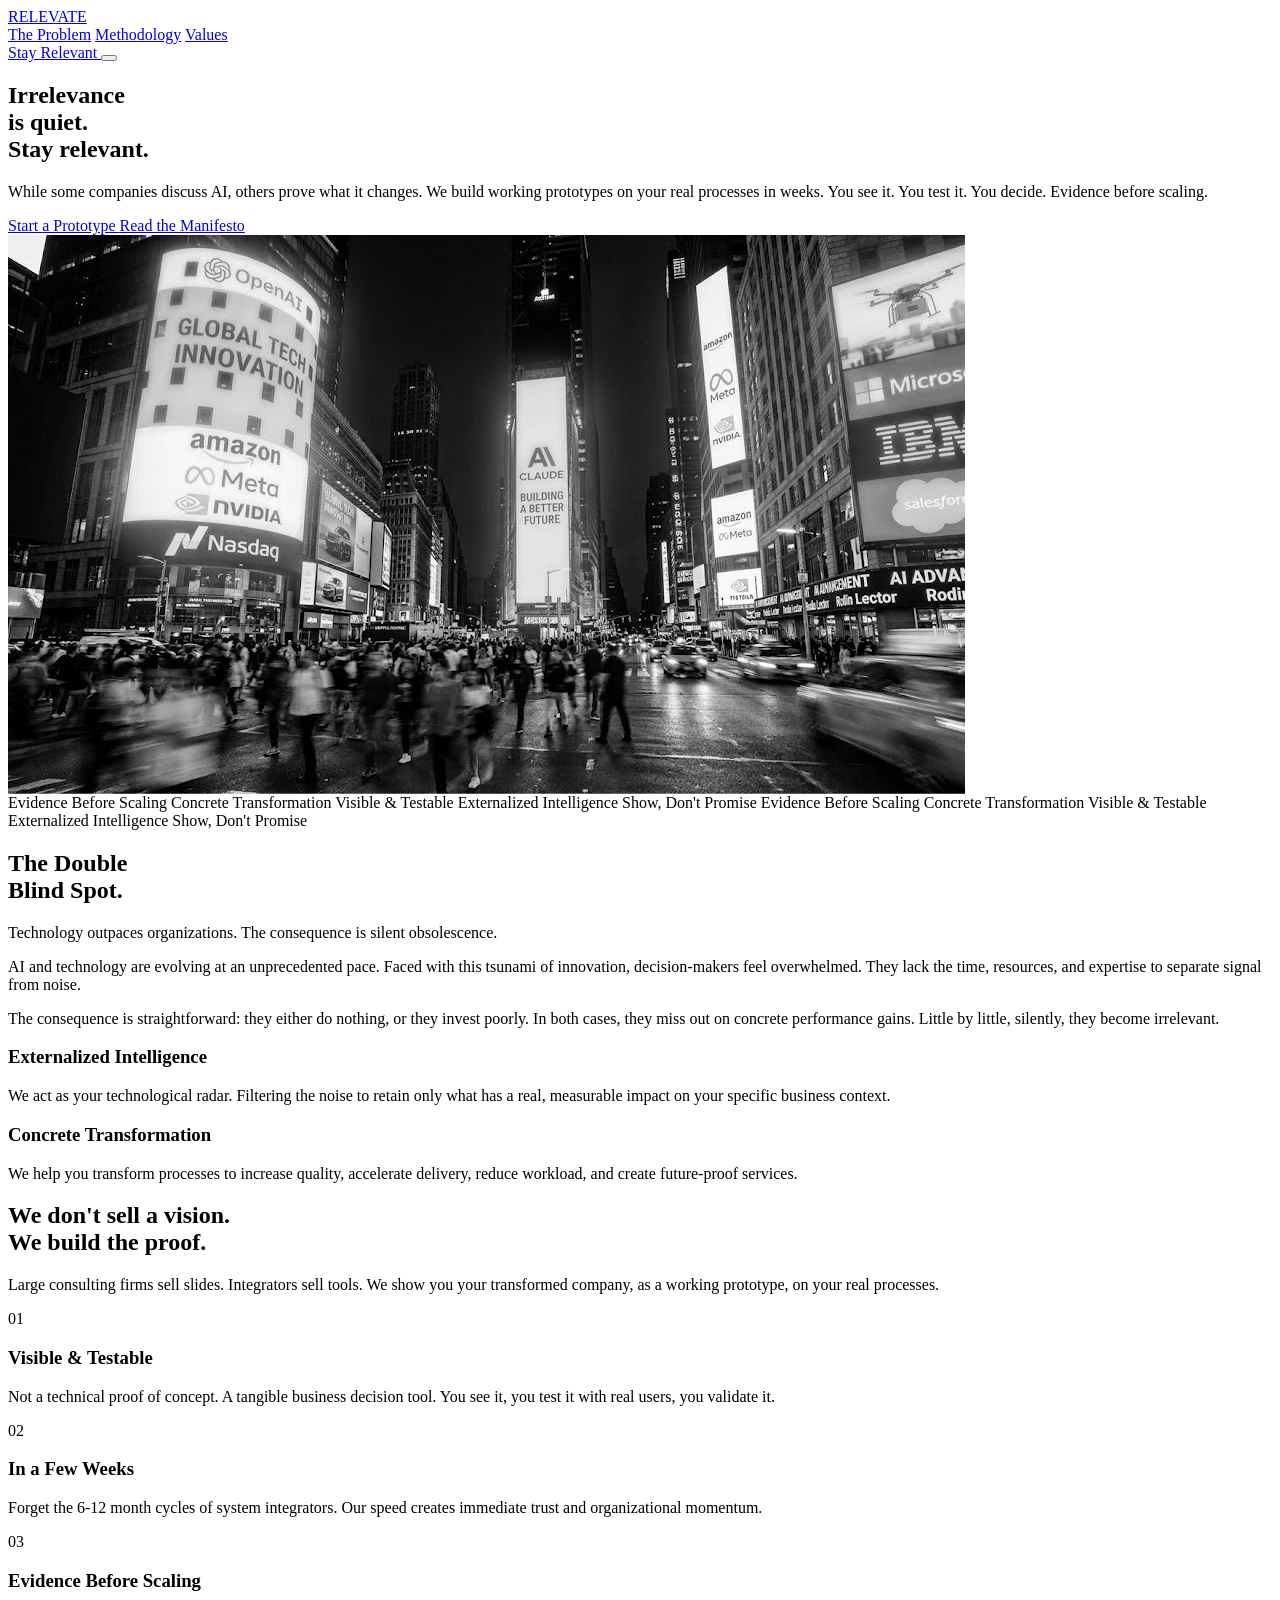
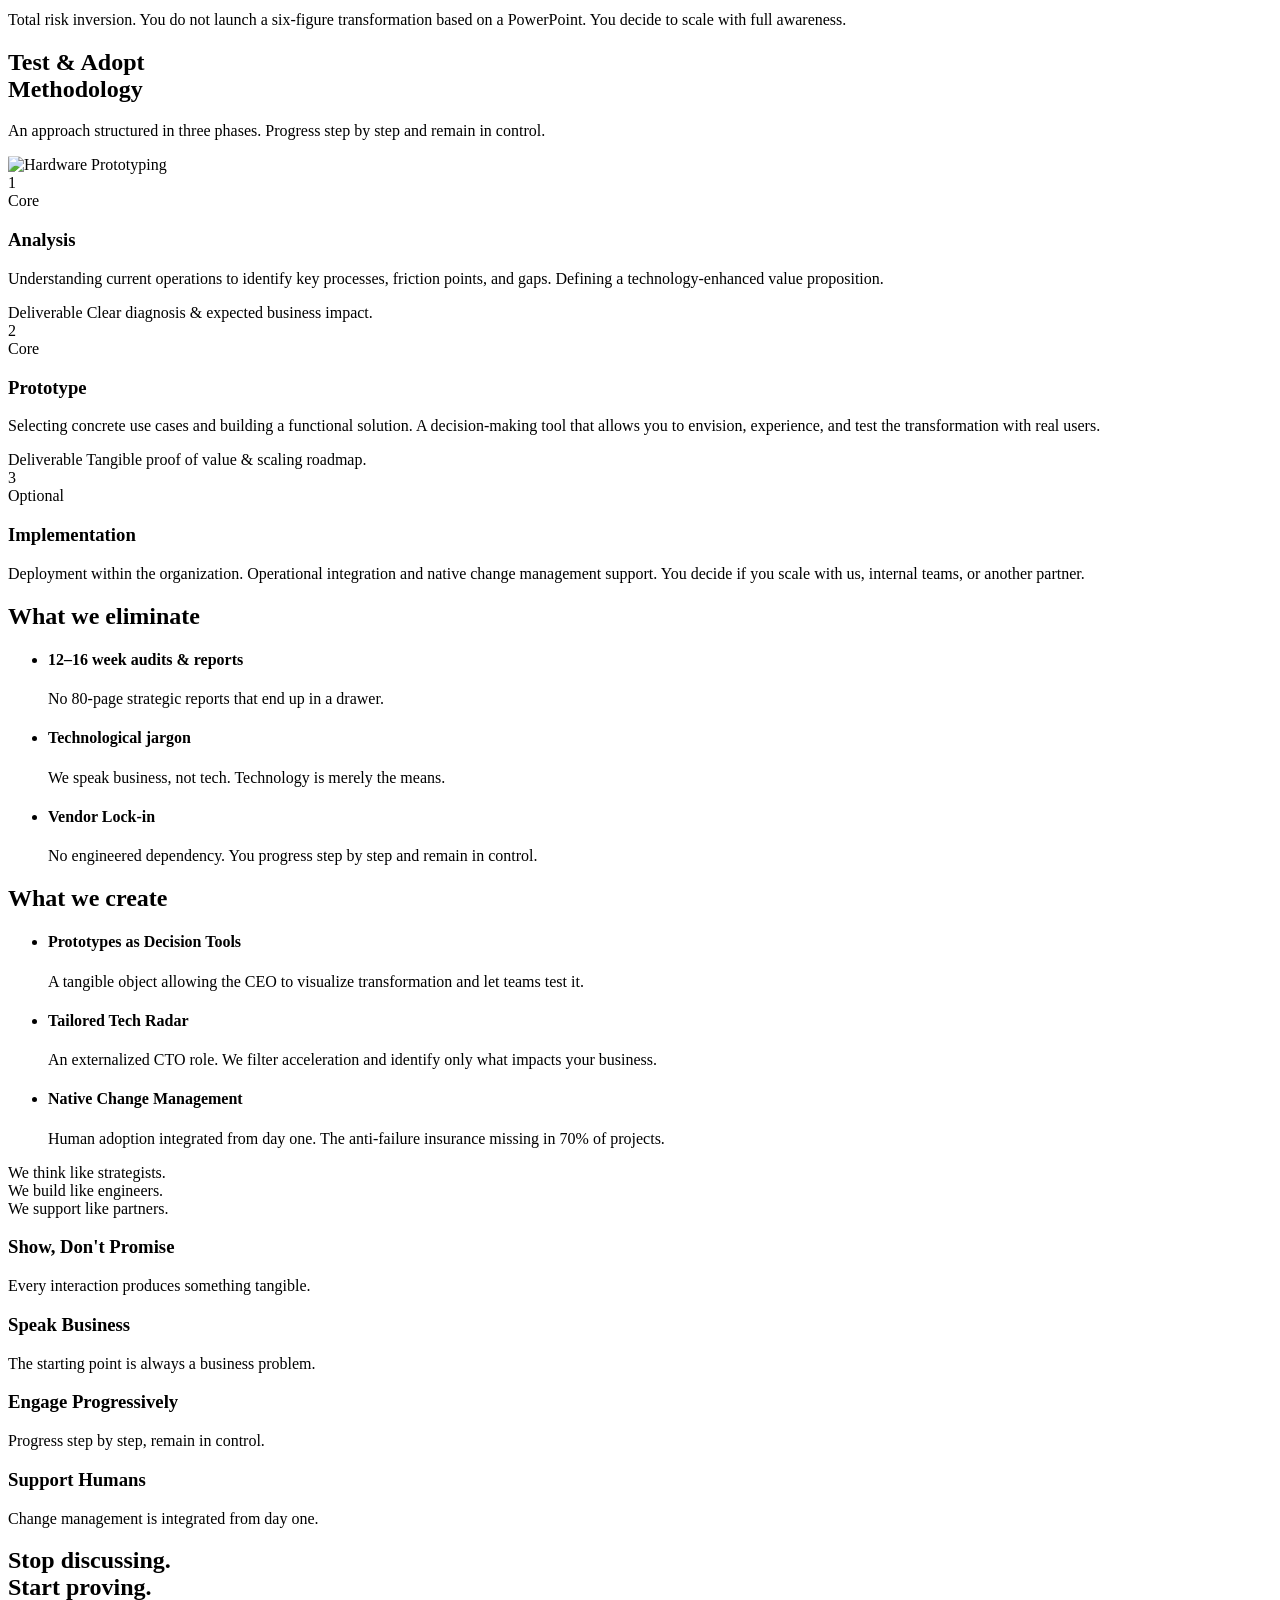
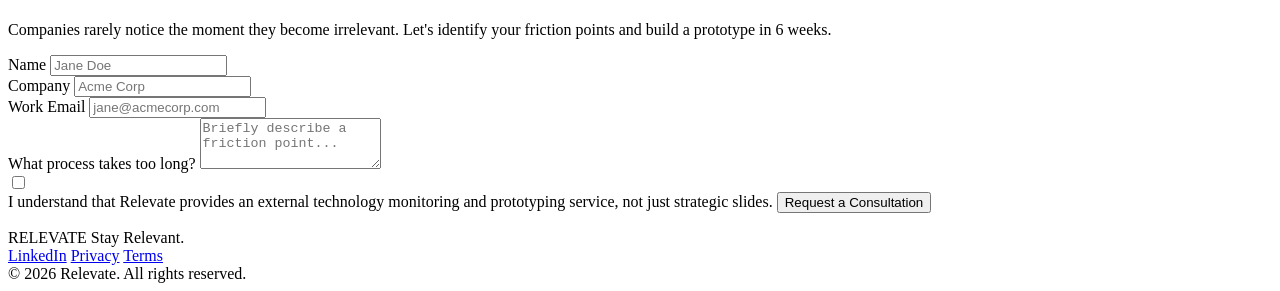
==== public/index.html @ a2257c31 "Fix: Final clean structure for Vercel" ====
<html lang="en"><head>
    <meta charset="UTF-8">
    <meta name="viewport" content="width=device-width, initial-scale=1.0">
    <title>Relevate — Stay Relevant</title>
    <script src="https://cdn.tailwindcss.com"></script>
    <script src="https://code.iconify.design/iconify-icon/1.0.7/iconify-icon.min.js"></script>
    <link rel="preconnect" href="https://fonts.googleapis.com">
    <link rel="preconnect" href="https://fonts.gstatic.com" crossorigin="">
    <link href="https://fonts.googleapis.com/css2?family=Inter:wght@300;400;500&amp;display=swap" rel="stylesheet">
    <script>
        tailwind.config = {
            theme: {
                fontFamily: {
                    sans: ['Inter', 'sans-serif'],
                },
                extend: {
                    animation: {
                        'marquee': 'marquee 30s linear infinite',
                    },
                    keyframes: {
                        marquee: {
                            '0%': { transform: 'translateX(0%)' },
                            '100%': { transform: 'translateX(-50%)' },
                        }
                    }
                }
            }
        }
    </script>
    <link rel="stylesheet" href="styles.css">
</head>
<body class="bg-zinc-50 text-zinc-600 font-sans antialiased selection:bg-[#b18600] selection:text-white overflow-x-hidden relative">

    <!-- Global Noise Overlay -->
    <div class="fixed inset-0 z-[100] pointer-events-none bg-noise mix-blend-multiply"></div>

    <!-- Navigation -->
    <nav class="fixed top-0 inset-x-0 z-50 border-b border-zinc-200/50 bg-zinc-50/80 backdrop-blur-xl">
        <div class="max-w-7xl mx-auto px-6 h-16 flex items-center justify-between">
            <a href="#" class="text-zinc-900 tracking-tighter font-medium text-base uppercase flex items-center gap-2">
                <div class="w-2 h-2 bg-[#b18600] rounded-full"></div>
                RELEVATE
            </a>
            <div class="hidden md:flex items-center gap-8 text-sm font-light text-zinc-500">
                <a href="#problem" class="hover:text-zinc-900 transition-colors">The Problem</a>
                <a href="#methodology" class="hover:text-zinc-900 transition-colors">Methodology</a>
                <a href="#values" class="hover:text-zinc-900 transition-colors">Values</a>
            </div>
            <a href="#contact" class="hidden md:inline-flex items-center justify-center px-5 py-2 text-xs font-medium bg-[#b18600] text-white hover:bg-[#9a7500] transition-colors rounded-full">
                Stay Relevant
            </a>
            <button class="md:hidden text-zinc-500 hover:text-zinc-900">
                <iconify-icon icon="solar:hamburger-menu-linear" class="text-2xl" style="stroke-width: 1.5;"></iconify-icon>
            </button>
        </div>
    </nav>

    <!-- Hero Section -->
    <section class="relative pt-40 pb-20 sm:pt-56 sm:pb-32 overflow-hidden flex flex-col items-center justify-center min-h-[90vh]">
        <div class="max-w-7xl mx-auto px-6 relative z-10 w-full">
            <div class="grid lg:grid-cols-12 gap-12 items-center">
                <div class="lg:col-span-7 flex flex-col items-start text-left">
                    <h1 class="text-5xl sm:text-7xl lg:text-[5.5rem] font-medium tracking-tighter text-zinc-900 mb-8 leading-[1.05]" data-animate="" style="transition-delay: 100ms;">
                        Irrelevance<br>is quiet.<br>
                        <span class="text-zinc-400 italic font-light">Stay relevant.</span>
                    </h1>

                    <p class="max-w-xl text-base sm:text-lg text-zinc-600 mb-12 font-light leading-relaxed" data-animate="" style="transition-delay: 200ms;">
                        While some companies discuss AI, others prove what it changes. We build working prototypes on your real processes in weeks. You see it. You test it. You decide.
                        <span class="text-zinc-900 font-medium border-b-2 border-[#b18600] pb-0.5">Evidence before scaling.</span>
                    </p>

                    <div class="flex flex-col sm:flex-row items-center gap-4 w-full sm:w-auto" data-animate="" style="transition-delay: 300ms;">
                        <a href="#contact" class="w-full sm:w-auto inline-flex items-center justify-center gap-2 px-8 py-4 text-sm font-medium bg-[#b18600] text-white hover:bg-[#9a7500] transition-all rounded-full hover:scale-[1.02]">
                            Start a Prototype
                            <iconify-icon icon="solar:arrow-right-linear" class="text-base" style="stroke-width: 1.5;"></iconify-icon>
                        </a>
                        <a href="#problem" class="w-full sm:w-auto inline-flex items-center justify-center gap-2 px-8 py-4 text-sm font-medium bg-transparent border border-zinc-300 text-zinc-900 hover:border-zinc-900 transition-colors rounded-full">
                            Read the Manifesto
                        </a>
                    </div>
                </div>

                <!-- Hero Image -> Times Square -->
                <div class="lg:col-span-5 relative w-full aspect-[4/5] lg:aspect-[3/4] hidden sm:block" data-animate="" style="transition-delay: 400ms;">
                    <div class="absolute inset-0 bg-zinc-200 rounded-2xl overflow-hidden image-mask">
                        <img src="assets/timesquare.jpg" alt="Times Square Tech Innovation" class="w-full h-full object-cover grayscale contrast-125 mix-blend-multiply hover:scale-105 transition-transform duration-[2s] ease-out">
                    </div>
                </div>
            </div>
        </div>
    </section>

    <!-- Marquee Divider -->
    <div class="w-full overflow-hidden bg-zinc-900 py-4 border-y border-zinc-800 flex items-center relative z-20">
        <div class="animate-marquee whitespace-nowrap flex items-center gap-8 text-xs font-medium uppercase tracking-widest text-zinc-400">
            <!-- First Set -->
            <span class="text-white">Evidence Before Scaling</span> <span class="w-1.5 h-1.5 bg-[#b18600] rounded-full"></span>
            <span>Concrete Transformation</span> <span class="w-1.5 h-1.5 bg-[#b18600] rounded-full"></span>
            <span class="text-white">Visible &amp; Testable</span> <span class="w-1.5 h-1.5 bg-[#b18600] rounded-full"></span>
            <span>Externalized Intelligence</span> <span class="w-1.5 h-1.5 bg-[#b18600] rounded-full"></span>
            <span class="text-white">Show, Don't Promise</span> <span class="w-1.5 h-1.5 bg-[#b18600] rounded-full"></span>
            <!-- Duplicate for smooth loop -->
            <span class="text-white">Evidence Before Scaling</span> <span class="w-1.5 h-1.5 bg-[#b18600] rounded-full"></span>
            <span>Concrete Transformation</span> <span class="w-1.5 h-1.5 bg-[#b18600] rounded-full"></span>
            <span class="text-white">Visible &amp; Testable</span> <span class="w-1.5 h-1.5 bg-[#b18600] rounded-full"></span>
            <span>Externalized Intelligence</span> <span class="w-1.5 h-1.5 bg-[#b18600] rounded-full"></span>
            <span class="text-white">Show, Don't Promise</span> <span class="w-1.5 h-1.5 bg-[#b18600] rounded-full"></span>
        </div>
    </div>

    <!-- The Problem / Manifesto -->
    <section id="problem" class="py-24 sm:py-32 relative bg-zinc-50">
        <div class="max-w-7xl mx-auto px-6">
            <div class="grid lg:grid-cols-12 gap-16 lg:gap-24">
                <div class="lg:col-span-5" data-animate="">
                    <h2 class="text-3xl sm:text-5xl font-medium tracking-tighter text-zinc-900 mb-6 leading-tight">The Double<br>Blind Spot.</h2>
                    <p class="text-sm text-zinc-500 font-light border-l-2 border-[#b18600] pl-4">Technology outpaces organizations. The consequence is silent obsolescence.</p>
                </div>
                <div class="lg:col-span-7 grid sm:grid-cols-2 gap-12" data-animate="" style="transition-delay: 100ms;">
                    <div class="flex flex-col gap-6 text-sm font-light text-zinc-600 leading-relaxed">
                        <p>AI and technology are evolving at an unprecedented pace. Faced with this tsunami of innovation, decision-makers feel overwhelmed. They lack the time, resources, and expertise to separate signal from noise.</p>
                        <p>The consequence is straightforward: they either do nothing, or they invest poorly. In both cases, they miss out on concrete performance gains. Little by little, silently, they become irrelevant.</p>
                    </div>
                    <div class="flex flex-col gap-8 border-t border-zinc-200 sm:border-t-0 sm:border-l sm:pl-12 pt-8 sm:pt-0">
                        <div>
                            <h3 class="text-base font-medium text-zinc-900 mb-2 tracking-tight">Externalized Intelligence</h3>
                            <p class="text-xs font-light text-zinc-500 leading-relaxed">We act as your technological radar. Filtering the noise to retain only what has a real, measurable impact on your specific business context.</p>
                        </div>
                        <div>
                            <h3 class="text-base font-medium text-zinc-900 mb-2 tracking-tight">Concrete Transformation</h3>
                            <p class="text-xs font-light text-zinc-500 leading-relaxed">We help you transform processes to increase quality, accelerate delivery, reduce workload, and create future-proof services.</p>
                        </div>
                    </div>
                </div>
            </div>
        </div>
    </section>

    <!-- Unique Value Proposition -->
    <section class="py-24 sm:py-32 relative bg-white border-t border-zinc-200 overflow-hidden">
        <div class="max-w-7xl mx-auto px-6">
            <div class="max-w-2xl mb-20" data-animate="">
                <h2 class="text-3xl sm:text-5xl font-medium tracking-tighter text-zinc-900 mb-6 leading-tight">We don't sell a vision.<br>We build the proof.</h2>
                <p class="text-base font-light text-zinc-600">Large consulting firms sell slides. Integrators sell tools. We show you your transformed company, as a working prototype, on your real processes.</p>
            </div>

            <!-- Bold Typographic List -->
            <div class="flex flex-col border-t-2 border-zinc-900">
                <!-- Item 1 -->
                <div class="group border-b border-zinc-200 py-10 sm:py-16 grid md:grid-cols-12 gap-6 sm:gap-12 items-start md:items-center hover:bg-zinc-50 transition-colors" data-animate="">
                    <div class="md:col-span-2 text-2xl sm:text-4xl font-light text-zinc-300 group-hover:text-[#b18600] transition-colors">01</div>
                    <div class="md:col-span-5">
                        <h3 class="text-2xl sm:text-4xl font-medium tracking-tighter text-zinc-900 group-hover:translate-x-2 transition-transform duration-500">Visible &amp; Testable</h3>
                    </div>
                    <div class="md:col-span-5">
                        <p class="text-sm font-light text-zinc-600 leading-relaxed">Not a technical proof of concept. A tangible business decision tool. You see it, you test it with real users, you validate it.</p>
                    </div>
                </div>
                <!-- Item 2 -->
                <div class="group border-b border-zinc-200 py-10 sm:py-16 grid md:grid-cols-12 gap-6 sm:gap-12 items-start md:items-center hover:bg-zinc-50 transition-colors" data-animate="">
                    <div class="md:col-span-2 text-2xl sm:text-4xl font-light text-zinc-300 group-hover:text-[#b18600] transition-colors">02</div>
                    <div class="md:col-span-5">
                        <h3 class="text-2xl sm:text-4xl font-medium tracking-tighter text-zinc-900 group-hover:translate-x-2 transition-transform duration-500">In a Few Weeks</h3>
                    </div>
                    <div class="md:col-span-5">
                        <p class="text-sm font-light text-zinc-600 leading-relaxed">Forget the 6-12 month cycles of system integrators. Our speed creates immediate trust and organizational momentum.</p>
                    </div>
                </div>
                <!-- Item 3 -->
                <div class="group border-b border-zinc-200 py-10 sm:py-16 grid md:grid-cols-12 gap-6 sm:gap-12 items-start md:items-center hover:bg-zinc-50 transition-colors" data-animate="">
                    <div class="md:col-span-2 text-2xl sm:text-4xl font-light text-zinc-300 group-hover:text-[#b18600] transition-colors">03</div>
                    <div class="md:col-span-5">
                        <h3 class="text-2xl sm:text-4xl font-medium tracking-tighter text-zinc-900 group-hover:translate-x-2 transition-transform duration-500">Evidence Before Scaling</h3>
                    </div>
                    <div class="md:col-span-5">
                        <p class="text-sm font-light text-zinc-600 leading-relaxed">Total risk inversion. You do not launch a six-figure transformation based on a PowerPoint. You decide to scale with full awareness.</p>
                    </div>
                </div>
            </div>
        </div>
    </section>

    <!-- Methodology -->
    <section id="methodology" class="py-24 sm:py-32 bg-zinc-50">
        <div class="max-w-7xl mx-auto px-6 grid lg:grid-cols-12 gap-16 lg:gap-24">

            <div class="lg:col-span-5" data-animate="">
                <div class="sticky top-32">
                    <h2 class="text-3xl sm:text-5xl font-medium tracking-tighter text-zinc-900 mb-6 leading-tight">Test &amp; Adopt<br>Methodology</h2>
                    <p class="text-sm font-light text-zinc-600 mb-12">An approach structured in three phases. Progress step by step and remain in control.</p>
                    <div class="hidden lg:block w-full aspect-[4/3] bg-zinc-200 overflow-hidden image-mask">
                        <img src="https://images.unsplash.com/photo-1581092335397-9583eb92d232?auto=format&amp;fit=crop&amp;q=80&amp;w=1200" alt="Hardware Prototyping" class="w-full h-full object-cover grayscale contrast-125">
                    </div>
                </div>
            </div>

            <div class="lg:col-span-7 relative">
                <!-- Vertical Line -->
                <div class="absolute left-0 top-4 bottom-4 w-px bg-zinc-200 hidden sm:block"></div>

                <!-- Phase 1 -->
                <div class="relative sm:pl-16 mb-20 group" data-animate="">
                    <div class="hidden sm:flex absolute -left-4 top-0 w-8 h-8 rounded-none bg-zinc-50 border border-[#b18600] items-center justify-center text-xs font-medium text-[#b18600] group-hover:bg-[#b18600] group-hover:text-white transition-colors z-10">1</div>
                    <div class="flex items-center gap-4 mb-4">
                        <span class="text-xs font-medium text-[#b18600] border border-[#b18600] px-2 py-1 uppercase tracking-widest">Core</span>
                        <h3 class="text-2xl font-medium tracking-tighter text-zinc-900">Analysis</h3>
                    </div>
                    <p class="text-sm font-light text-zinc-600 mb-6 leading-relaxed">Understanding current operations to identify key processes, friction points, and gaps. Defining a technology-enhanced value proposition.</p>
                    <div class="bg-white border border-zinc-200 p-5 inline-block">
                        <span class="text-xs font-medium text-zinc-400 block mb-1 uppercase tracking-wider">Deliverable</span>
                        <span class="text-sm text-zinc-900 font-medium tracking-tight">Clear diagnosis &amp; expected business impact.</span>
                    </div>
                </div>

                <!-- Phase 2 -->
                <div class="relative sm:pl-16 mb-20 group" data-animate="">
                    <div class="hidden sm:flex absolute -left-4 top-0 w-8 h-8 rounded-none bg-zinc-50 border border-[#b18600] items-center justify-center text-xs font-medium text-[#b18600] group-hover:bg-[#b18600] group-hover:text-white transition-colors z-10">2</div>
                    <div class="flex items-center gap-4 mb-4">
                        <span class="text-xs font-medium text-[#b18600] border border-[#b18600] px-2 py-1 uppercase tracking-widest">Core</span>
                        <h3 class="text-2xl font-medium tracking-tighter text-zinc-900">Prototype</h3>
                    </div>
                    <p class="text-sm font-light text-zinc-600 mb-6 leading-relaxed">Selecting concrete use cases and building a functional solution. A decision-making tool that allows you to envision, experience, and test the transformation with real users.</p>
                    <div class="bg-white border border-zinc-200 p-5 inline-block">
                        <span class="text-xs font-medium text-zinc-400 block mb-1 uppercase tracking-wider">Deliverable</span>
                        <span class="text-sm text-zinc-900 font-medium tracking-tight">Tangible proof of value &amp; scaling roadmap.</span>
                    </div>
                </div>

                <!-- Phase 3 -->
                <div class="relative sm:pl-16 group" data-animate="">
                    <div class="hidden sm:flex absolute -left-4 top-0 w-8 h-8 rounded-none bg-zinc-50 border border-dashed border-zinc-300 items-center justify-center text-xs font-medium text-zinc-400 z-10">3</div>
                    <div class="flex items-center gap-4 mb-4">
                        <span class="text-xs font-medium text-zinc-400 border border-zinc-200 px-2 py-1 uppercase tracking-widest">Optional</span>
                        <h3 class="text-2xl font-medium tracking-tighter text-zinc-500">Implementation</h3>
                    </div>
                    <p class="text-sm font-light text-zinc-500 leading-relaxed">Deployment within the organization. Operational integration and native change management support. You decide if you scale with us, internal teams, or another partner.</p>
                </div>
            </div>
        </div>
    </section>

    <!-- Blue Ocean / Comparison -->
    <section class="py-24 sm:py-32 relative bg-white border-y border-zinc-200">
        <div class="max-w-7xl mx-auto px-6 relative z-10">
            <div class="grid md:grid-cols-2 gap-16 md:gap-8 divide-y md:divide-y-0 md:divide-x divide-zinc-200">
                <!-- Eliminate -->
                <div class="md:pr-16" data-animate="">
                    <h2 class="text-xs font-medium tracking-widest text-zinc-400 uppercase mb-12">What we eliminate</h2>
                    <ul class="space-y-10">
                        <li>
                            <h4 class="text-xl sm:text-2xl font-medium text-zinc-400 mb-2 line-through decoration-zinc-300">12–16 week audits &amp; reports</h4>
                            <p class="text-sm font-light text-zinc-500">No 80-page strategic reports that end up in a drawer.</p>
                        </li>
                        <li>
                            <h4 class="text-xl sm:text-2xl font-medium text-zinc-400 mb-2 line-through decoration-zinc-300">Technological jargon</h4>
                            <p class="text-sm font-light text-zinc-500">We speak business, not tech. Technology is merely the means.</p>
                        </li>
                        <li>
                            <h4 class="text-xl sm:text-2xl font-medium text-zinc-400 mb-2 line-through decoration-zinc-300">Vendor Lock-in</h4>
                            <p class="text-sm font-light text-zinc-500">No engineered dependency. You progress step by step and remain in control.</p>
                        </li>
                    </ul>
                </div>

                <!-- Create -->
                <div class="pt-16 md:pt-0 md:pl-16" data-animate="" style="transition-delay: 100ms;">
                    <h2 class="text-xs font-medium tracking-widest text-zinc-900 uppercase mb-12">What we create</h2>
                    <ul class="space-y-10">
                        <li>
                            <h4 class="text-xl sm:text-2xl font-medium text-zinc-900 mb-2 tracking-tight">Prototypes as Decision Tools</h4>
                            <p class="text-sm font-light text-zinc-600">A tangible object allowing the CEO to visualize transformation and let teams test it.</p>
                        </li>
                        <li>
                            <h4 class="text-xl sm:text-2xl font-medium text-zinc-900 mb-2 tracking-tight">Tailored Tech Radar</h4>
                            <p class="text-sm font-light text-zinc-600">An externalized CTO role. We filter acceleration and identify only what impacts your business.</p>
                        </li>
                        <li>
                            <h4 class="text-xl sm:text-2xl font-medium text-zinc-900 mb-2 tracking-tight">Native Change Management</h4>
                            <p class="text-sm font-light text-zinc-600">Human adoption integrated from day one. The anti-failure insurance missing in 70% of projects.</p>
                        </li>
                    </ul>
                </div>
            </div>

            <div class="mt-24 pt-16 border-t border-zinc-200 text-center max-w-2xl mx-auto" data-animate="">
                <p class="text-2xl sm:text-4xl font-medium tracking-tighter text-zinc-900 leading-tight">
                    We think like strategists.<br>
                    We build like engineers.<br>
                    <span class="text-[#b18600] italic font-light">We support like partners.</span>
                </p>
            </div>
        </div>
    </section>

    <!-- Values -->
    <section id="values" class="py-16 bg-zinc-950 text-white border-b border-zinc-800">
        <div class="max-w-7xl mx-auto px-6">
            <div class="grid grid-cols-1 sm:grid-cols-2 lg:grid-cols-4 gap-12 sm:gap-8 divide-y sm:divide-y-0 sm:divide-x divide-zinc-800">
                <div class="sm:px-6 first:px-0 pt-6 sm:pt-0" data-animate="">
                    <h3 class="text-base font-medium text-white mb-2 tracking-tight">Show, Don't Promise</h3>
                    <p class="text-xs font-light text-zinc-400">Every interaction produces something tangible.</p>
                </div>
                <div class="sm:px-6 pt-6 sm:pt-0" data-animate="" style="transition-delay: 100ms;">
                    <h3 class="text-base font-medium text-white mb-2 tracking-tight">Speak Business</h3>
                    <p class="text-xs font-light text-zinc-400">The starting point is always a business problem.</p>
                </div>
                <div class="sm:px-6 pt-6 sm:pt-0" data-animate="" style="transition-delay: 200ms;">
                    <h3 class="text-base font-medium text-white mb-2 tracking-tight">Engage Progressively</h3>
                    <p class="text-xs font-light text-zinc-400">Progress step by step, remain in control.</p>
                </div>
                <div class="sm:px-6 last:pr-0 pt-6 sm:pt-0" data-animate="" style="transition-delay: 300ms;">
                    <h3 class="text-base font-medium text-white mb-2 tracking-tight">Support Humans</h3>
                    <p class="text-xs font-light text-zinc-400">Change management is integrated from day one.</p>
                </div>
            </div>
        </div>
    </section>

    <!-- Contact / CTA -->
    <section id="contact" class="py-32 sm:py-48 bg-zinc-50 relative">
        <div class="max-w-xl mx-auto px-6 relative z-10">
            <div class="text-center mb-16" data-animate="">
                <h2 class="text-4xl sm:text-6xl font-medium tracking-tighter text-zinc-900 mb-6 leading-tight">Stop discussing.<br><span class="text-zinc-400 italic font-light">Start proving.</span></h2>
                <p class="text-sm font-light text-zinc-600">Companies rarely notice the moment they become irrelevant. Let's identify your friction points and build a prototype in 6 weeks.</p>
            </div>

            <form class="space-y-6" data-animate="" style="transition-delay: 100ms;" onsubmit="event.preventDefault();">
                <div class="grid sm:grid-cols-2 gap-6">
                    <div class="space-y-2">
                        <label class="text-xs font-medium text-zinc-900 uppercase tracking-wider">Name</label>
                        <input type="text" placeholder="Jane Doe" class="w-full bg-transparent border-b border-zinc-300 py-3 text-sm text-zinc-900 placeholder:text-zinc-400 focus:outline-none focus:border-zinc-900 transition-colors rounded-none">
                    </div>
                    <div class="space-y-2">
                        <label class="text-xs font-medium text-zinc-900 uppercase tracking-wider">Company</label>
                        <input type="text" placeholder="Acme Corp" class="w-full bg-transparent border-b border-zinc-300 py-3 text-sm text-zinc-900 placeholder:text-zinc-400 focus:outline-none focus:border-zinc-900 transition-colors rounded-none">
                    </div>
                </div>
                <div class="space-y-2">
                    <label class="text-xs font-medium text-zinc-900 uppercase tracking-wider">Work Email</label>
                    <input type="email" placeholder="jane@acmecorp.com" class="w-full bg-transparent border-b border-zinc-300 py-3 text-sm text-zinc-900 placeholder:text-zinc-400 focus:outline-none focus:border-zinc-900 transition-colors rounded-none">
                </div>
                <div class="space-y-2 pb-4">
                    <label class="text-xs font-medium text-zinc-900 uppercase tracking-wider">What process takes too long?</label>
                    <textarea rows="3" placeholder="Briefly describe a friction point..." class="w-full bg-transparent border-b border-zinc-300 py-3 text-sm text-zinc-900 placeholder:text-zinc-400 focus:outline-none focus:border-zinc-900 transition-colors resize-none rounded-none"></textarea>
                </div>

                <!-- Custom Checkbox -->
                <label class="flex items-start gap-4 cursor-pointer group pb-6">
                    <div class="relative flex items-center justify-center w-5 h-5 mt-0.5">
                        <input type="checkbox" class="peer sr-only">
                        <div class="absolute inset-0 border border-zinc-300 bg-transparent peer-checked:border-[#b18600] peer-checked:bg-[#b18600] group-hover:border-[#b18600] transition-colors"></div>
                        <iconify-icon icon="solar:check-read-linear" class="absolute text-white opacity-0 peer-checked:opacity-100 transition-opacity text-sm z-10" style="stroke-width: 2;"></iconify-icon>
                    </div>
                    <span class="text-xs font-light text-zinc-500 leading-relaxed">I understand that Relevate provides an external technology monitoring and prototyping service, not just strategic slides.</span>
                </label>

                <button type="submit" class="w-full flex items-center justify-center gap-2 px-8 py-4 text-sm font-medium bg-[#b18600] text-white hover:bg-[#9a7500] transition-transform hover:scale-[1.02] rounded-none">
                    Request a Consultation
                    <iconify-icon icon="solar:arrow-right-linear" class="text-base" style="stroke-width: 1.5;"></iconify-icon>
                </button>
            </form>
        </div>
    </section>

    <!-- Footer -->
    <footer class="border-t border-zinc-200 py-12 bg-white">
        <div class="max-w-7xl mx-auto px-6 flex flex-col md:flex-row items-center justify-between gap-6">
            <div class="flex flex-col items-center md:items-start gap-2">
                <span class="text-zinc-900 tracking-tighter font-medium text-base uppercase flex items-center gap-2">
                    <div class="w-2 h-2 bg-[#b18600] rounded-full"></div>
                    RELEVATE
                </span>
                <span class="text-xs text-zinc-500 font-light">Stay Relevant.</span>
            </div>

            <div class="flex items-center gap-8 text-xs font-light text-zinc-500">
                <a href="#" class="hover:text-zinc-900 transition-colors uppercase tracking-widest">LinkedIn</a>
                <a href="#" class="hover:text-zinc-900 transition-colors uppercase tracking-widest">Privacy</a>
                <a href="#" class="hover:text-zinc-900 transition-colors uppercase tracking-widest">Terms</a>
            </div>

            <div class="text-xs text-zinc-400 font-light">
                © 2026 Relevate. All rights reserved.
            </div>
        </div>
    </footer>

    <!-- Animation Script -->
    <script src="script.js"></script>

</body></html>
---- public/styles.css ----
/* Custom image masking for bold reveals */
.image-mask {
    clip-path: polygon(0 0, 100% 0, 100% 100%, 0 100%);
    transition: clip-path 1.2s cubic-bezier(0.16, 1, 0.3, 1);
}

[data-visible="true"] .image-mask {
    clip-path: polygon(0 0, 100% 0, 100% 100%, 0 100%);
}

[data-animate]:not([data-visible="true"]) .image-mask {
    clip-path: polygon(0 100%, 100% 100%, 100% 100%, 0 100%);
}

/* Subtle global noise texture for a high-end studio feel */
.bg-noise {
    background-image: url("data:image/svg+xml,%3Csvg viewBox='0 0 200 200' xmlns='http://www.w3.org/2000/svg'%3E%3Cfilter id='noiseFilter'%3E%3CfeTurbulence type='fractalNoise' baseFrequency='0.8' numOctaves='3' stitchTiles='stitch'/%3E%3C/filter%3E%3Crect width='100%25' height='100%25' filter='url(%23noiseFilter)' opacity='0.04'/%3E%3C/svg%3E");
}
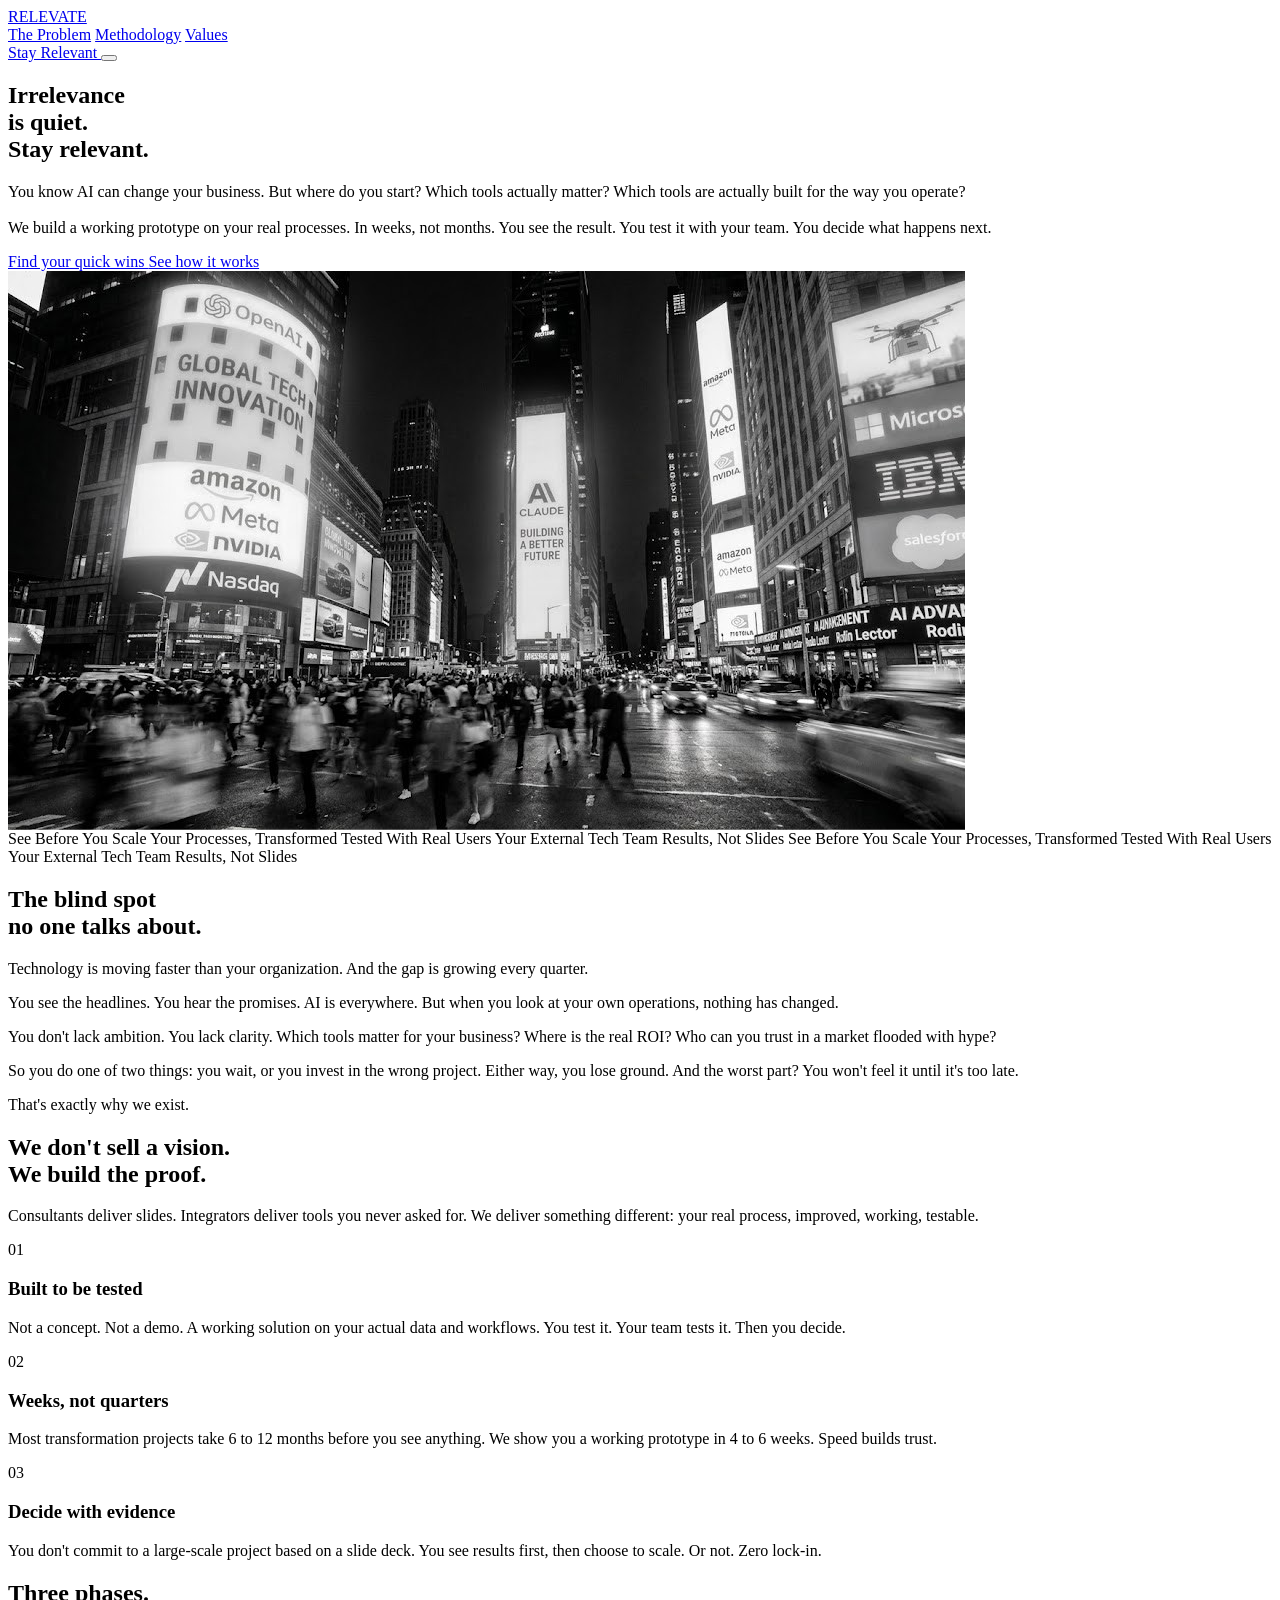
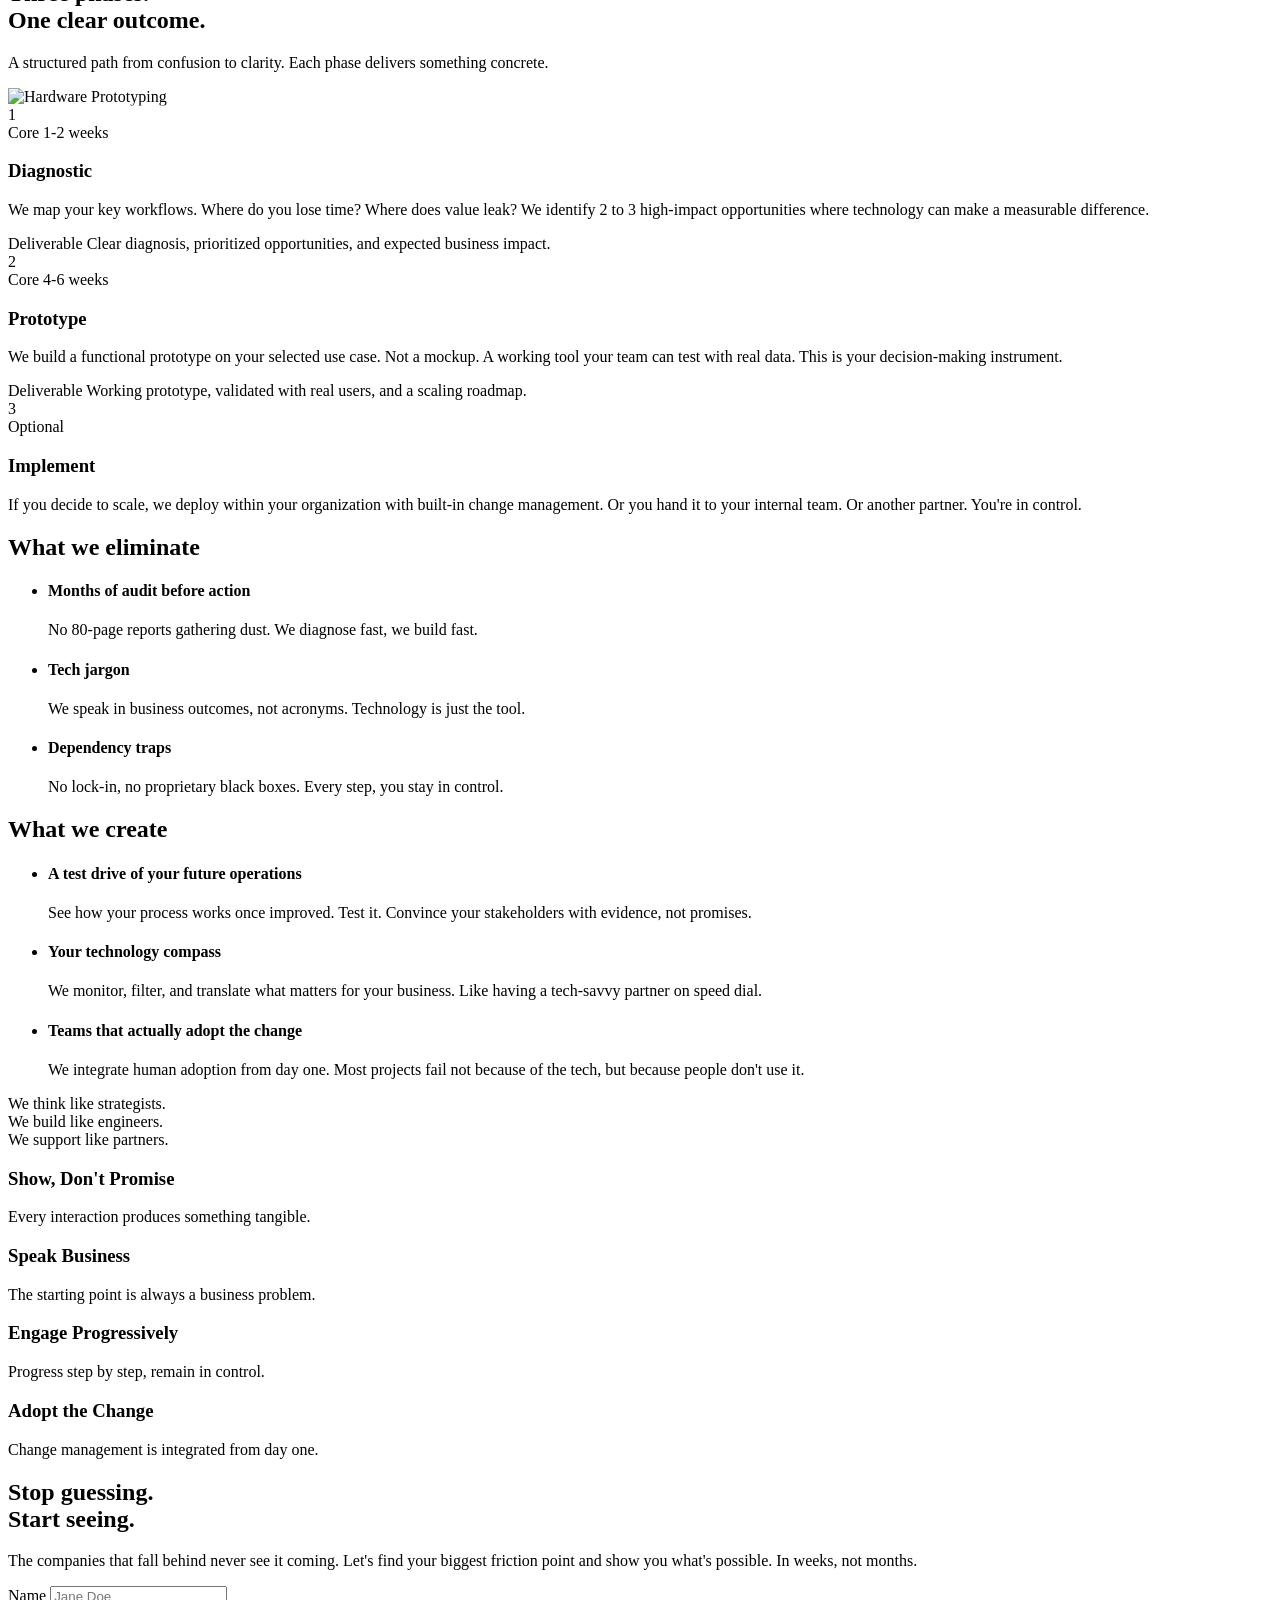
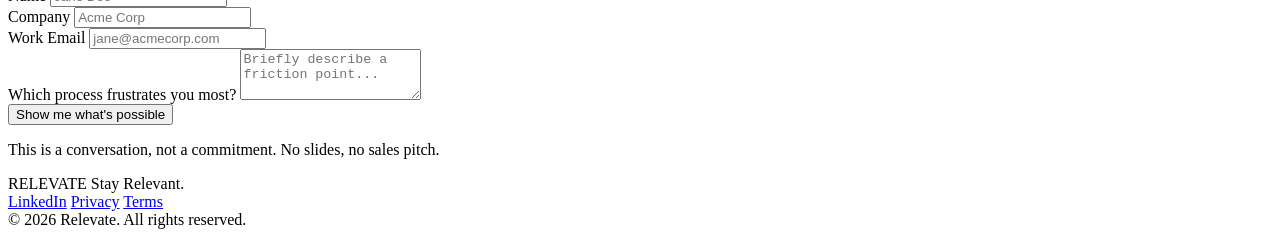
==== commit 0ae9eebb: "Update landing page copy and styles" ====
--- a/public/index.html
+++ b/public/index.html
@@ -56,7 +56,7 @@
     </nav>
 
     <!-- Hero Section -->
-    <section class="relative pt-40 pb-20 sm:pt-56 sm:pb-32 overflow-hidden flex flex-col items-center justify-center min-h-[90vh]">
+    <section class="relative pt-32 pb-16 sm:pt-48 sm:pb-28 overflow-hidden flex flex-col items-center justify-center min-h-[85vh]">
         <div class="max-w-7xl mx-auto px-6 relative z-10 w-full">
             <div class="grid lg:grid-cols-12 gap-12 items-center">
                 <div class="lg:col-span-7 flex flex-col items-start text-left">
@@ -66,17 +66,18 @@
                     </h1>
 
                     <p class="max-w-xl text-base sm:text-lg text-zinc-600 mb-12 font-light leading-relaxed" data-animate="" style="transition-delay: 200ms;">
-                        While some companies discuss AI, others prove what it changes. We build working prototypes on your real processes in weeks. You see it. You test it. You decide.
-                        <span class="text-zinc-900 font-medium border-b-2 border-[#b18600] pb-0.5">Evidence before scaling.</span>
+                        You know AI can change your business. But where do you start? Which tools actually matter? Which tools are actually built for the way you operate?<br><br>
+                        We build a working prototype on your real processes. In weeks, not months. You see the result. You test it with your team.
+                        <span class="text-zinc-900 font-medium border-b-2 border-[#b18600] pb-0.5">You decide what happens next.</span>
                     </p>
 
                     <div class="flex flex-col sm:flex-row items-center gap-4 w-full sm:w-auto" data-animate="" style="transition-delay: 300ms;">
                         <a href="#contact" class="w-full sm:w-auto inline-flex items-center justify-center gap-2 px-8 py-4 text-sm font-medium bg-[#b18600] text-white hover:bg-[#9a7500] transition-all rounded-full hover:scale-[1.02]">
-                            Start a Prototype
+                            Find your quick wins
                             <iconify-icon icon="solar:arrow-right-linear" class="text-base" style="stroke-width: 1.5;"></iconify-icon>
                         </a>
-                        <a href="#problem" class="w-full sm:w-auto inline-flex items-center justify-center gap-2 px-8 py-4 text-sm font-medium bg-transparent border border-zinc-300 text-zinc-900 hover:border-zinc-900 transition-colors rounded-full">
-                            Read the Manifesto
+                        <a href="#methodology" class="w-full sm:w-auto inline-flex items-center justify-center gap-2 px-8 py-4 text-sm font-medium bg-transparent border border-zinc-300 text-zinc-900 hover:border-zinc-900 transition-colors rounded-full">
+                            See how it works
                         </a>
                     </div>
                 </div>
@@ -95,86 +96,78 @@
     <div class="w-full overflow-hidden bg-zinc-900 py-4 border-y border-zinc-800 flex items-center relative z-20">
         <div class="animate-marquee whitespace-nowrap flex items-center gap-8 text-xs font-medium uppercase tracking-widest text-zinc-400">
             <!-- First Set -->
-            <span class="text-white">Evidence Before Scaling</span> <span class="w-1.5 h-1.5 bg-[#b18600] rounded-full"></span>
-            <span>Concrete Transformation</span> <span class="w-1.5 h-1.5 bg-[#b18600] rounded-full"></span>
-            <span class="text-white">Visible &amp; Testable</span> <span class="w-1.5 h-1.5 bg-[#b18600] rounded-full"></span>
-            <span>Externalized Intelligence</span> <span class="w-1.5 h-1.5 bg-[#b18600] rounded-full"></span>
-            <span class="text-white">Show, Don't Promise</span> <span class="w-1.5 h-1.5 bg-[#b18600] rounded-full"></span>
+            <span class="text-white">See Before You Scale</span> <span class="w-1.5 h-1.5 bg-[#b18600] rounded-full"></span>
+            <span>Your Processes, Transformed</span> <span class="w-1.5 h-1.5 bg-[#b18600] rounded-full"></span>
+            <span class="text-white">Tested With Real Users</span> <span class="w-1.5 h-1.5 bg-[#b18600] rounded-full"></span>
+            <span>Your External Tech Team</span> <span class="w-1.5 h-1.5 bg-[#b18600] rounded-full"></span>
+            <span class="text-white">Results, Not Slides</span> <span class="w-1.5 h-1.5 bg-[#b18600] rounded-full"></span>
             <!-- Duplicate for smooth loop -->
-            <span class="text-white">Evidence Before Scaling</span> <span class="w-1.5 h-1.5 bg-[#b18600] rounded-full"></span>
-            <span>Concrete Transformation</span> <span class="w-1.5 h-1.5 bg-[#b18600] rounded-full"></span>
-            <span class="text-white">Visible &amp; Testable</span> <span class="w-1.5 h-1.5 bg-[#b18600] rounded-full"></span>
-            <span>Externalized Intelligence</span> <span class="w-1.5 h-1.5 bg-[#b18600] rounded-full"></span>
-            <span class="text-white">Show, Don't Promise</span> <span class="w-1.5 h-1.5 bg-[#b18600] rounded-full"></span>
+            <span class="text-white">See Before You Scale</span> <span class="w-1.5 h-1.5 bg-[#b18600] rounded-full"></span>
+            <span>Your Processes, Transformed</span> <span class="w-1.5 h-1.5 bg-[#b18600] rounded-full"></span>
+            <span class="text-white">Tested With Real Users</span> <span class="w-1.5 h-1.5 bg-[#b18600] rounded-full"></span>
+            <span>Your External Tech Team</span> <span class="w-1.5 h-1.5 bg-[#b18600] rounded-full"></span>
+            <span class="text-white">Results, Not Slides</span> <span class="w-1.5 h-1.5 bg-[#b18600] rounded-full"></span>
         </div>
     </div>
 
     <!-- The Problem / Manifesto -->
-    <section id="problem" class="py-24 sm:py-32 relative bg-zinc-50">
+    <section id="problem" class="py-16 sm:py-24 relative bg-zinc-50">
         <div class="max-w-7xl mx-auto px-6">
-            <div class="grid lg:grid-cols-12 gap-16 lg:gap-24">
+            <div class="grid lg:grid-cols-12 gap-12 lg:gap-20">
                 <div class="lg:col-span-5" data-animate="">
-                    <h2 class="text-3xl sm:text-5xl font-medium tracking-tighter text-zinc-900 mb-6 leading-tight">The Double<br>Blind Spot.</h2>
-                    <p class="text-sm text-zinc-500 font-light border-l-2 border-[#b18600] pl-4">Technology outpaces organizations. The consequence is silent obsolescence.</p>
-                </div>
-                <div class="lg:col-span-7 grid sm:grid-cols-2 gap-12" data-animate="" style="transition-delay: 100ms;">
+                    <h2 class="text-3xl sm:text-5xl font-medium tracking-tighter text-zinc-900 mb-6 leading-tight">The blind spot<br>no one talks about.</h2>
+                    <p class="text-sm text-zinc-500 font-light border-l-2 border-[#b18600] pl-4">Technology is moving faster than your organization. And the gap is growing every quarter.</p>
+                </div>
+                <div class="lg:col-span-7 flex flex-col gap-8" data-animate="" style="transition-delay: 100ms;">
                     <div class="flex flex-col gap-6 text-sm font-light text-zinc-600 leading-relaxed">
-                        <p>AI and technology are evolving at an unprecedented pace. Faced with this tsunami of innovation, decision-makers feel overwhelmed. They lack the time, resources, and expertise to separate signal from noise.</p>
-                        <p>The consequence is straightforward: they either do nothing, or they invest poorly. In both cases, they miss out on concrete performance gains. Little by little, silently, they become irrelevant.</p>
-                    </div>
-                    <div class="flex flex-col gap-8 border-t border-zinc-200 sm:border-t-0 sm:border-l sm:pl-12 pt-8 sm:pt-0">
-                        <div>
-                            <h3 class="text-base font-medium text-zinc-900 mb-2 tracking-tight">Externalized Intelligence</h3>
-                            <p class="text-xs font-light text-zinc-500 leading-relaxed">We act as your technological radar. Filtering the noise to retain only what has a real, measurable impact on your specific business context.</p>
-                        </div>
-                        <div>
-                            <h3 class="text-base font-medium text-zinc-900 mb-2 tracking-tight">Concrete Transformation</h3>
-                            <p class="text-xs font-light text-zinc-500 leading-relaxed">We help you transform processes to increase quality, accelerate delivery, reduce workload, and create future-proof services.</p>
-                        </div>
-                    </div>
+                        <p>You see the headlines. You hear the promises. AI is everywhere. But when you look at your own operations, nothing has changed.</p>
+                        <p>You don't lack ambition. You lack clarity. Which tools matter for your business? Where is the real ROI? Who can you trust in a market flooded with hype?</p>
+                        <p>So you do one of two things: you wait, or you invest in the wrong project. Either way, you lose ground. And the worst part? You won't feel it until it's too late.</p>
+                    </div>
+                    <p class="text-xl sm:text-2xl font-medium tracking-tight text-zinc-900 border-l-4 border-[#b18600] pl-6">That's exactly why we exist.</p>
                 </div>
             </div>
         </div>
     </section>
 
     <!-- Unique Value Proposition -->
-    <section class="py-24 sm:py-32 relative bg-white border-t border-zinc-200 overflow-hidden">
+    <section class="py-16 sm:py-24 relative bg-white border-t border-zinc-200 overflow-hidden">
         <div class="max-w-7xl mx-auto px-6">
-            <div class="max-w-2xl mb-20" data-animate="">
+            <div class="max-w-2xl mb-16" data-animate="">
                 <h2 class="text-3xl sm:text-5xl font-medium tracking-tighter text-zinc-900 mb-6 leading-tight">We don't sell a vision.<br>We build the proof.</h2>
-                <p class="text-base font-light text-zinc-600">Large consulting firms sell slides. Integrators sell tools. We show you your transformed company, as a working prototype, on your real processes.</p>
+                <p class="text-base font-light text-zinc-600">Consultants deliver slides. Integrators deliver tools you never asked for. We deliver something different: your real process, improved, working, testable.</p>
             </div>
 
             <!-- Bold Typographic List -->
             <div class="flex flex-col border-t-2 border-zinc-900">
                 <!-- Item 1 -->
-                <div class="group border-b border-zinc-200 py-10 sm:py-16 grid md:grid-cols-12 gap-6 sm:gap-12 items-start md:items-center hover:bg-zinc-50 transition-colors" data-animate="">
+                <div class="group border-b border-zinc-200 py-8 sm:py-12 grid md:grid-cols-12 gap-6 sm:gap-12 items-start md:items-center hover:bg-zinc-50 transition-colors" data-animate="">
                     <div class="md:col-span-2 text-2xl sm:text-4xl font-light text-zinc-300 group-hover:text-[#b18600] transition-colors">01</div>
                     <div class="md:col-span-5">
-                        <h3 class="text-2xl sm:text-4xl font-medium tracking-tighter text-zinc-900 group-hover:translate-x-2 transition-transform duration-500">Visible &amp; Testable</h3>
-                    </div>
-                    <div class="md:col-span-5">
-                        <p class="text-sm font-light text-zinc-600 leading-relaxed">Not a technical proof of concept. A tangible business decision tool. You see it, you test it with real users, you validate it.</p>
+                        <h3 class="text-2xl sm:text-4xl font-medium tracking-tighter text-zinc-900 group-hover:translate-x-2 transition-transform duration-500">Built to be tested</h3>
+                    </div>
+                    <div class="md:col-span-5">
+                        <p class="text-sm font-light text-zinc-600 leading-relaxed">Not a concept. Not a demo. A working solution on your actual data and workflows. You test it. Your team tests it. Then you decide.</p>
                     </div>
                 </div>
                 <!-- Item 2 -->
-                <div class="group border-b border-zinc-200 py-10 sm:py-16 grid md:grid-cols-12 gap-6 sm:gap-12 items-start md:items-center hover:bg-zinc-50 transition-colors" data-animate="">
+                <div class="group border-b border-zinc-200 py-8 sm:py-12 grid md:grid-cols-12 gap-6 sm:gap-12 items-start md:items-center hover:bg-zinc-50 transition-colors" data-animate="">
                     <div class="md:col-span-2 text-2xl sm:text-4xl font-light text-zinc-300 group-hover:text-[#b18600] transition-colors">02</div>
                     <div class="md:col-span-5">
-                        <h3 class="text-2xl sm:text-4xl font-medium tracking-tighter text-zinc-900 group-hover:translate-x-2 transition-transform duration-500">In a Few Weeks</h3>
-                    </div>
-                    <div class="md:col-span-5">
-                        <p class="text-sm font-light text-zinc-600 leading-relaxed">Forget the 6-12 month cycles of system integrators. Our speed creates immediate trust and organizational momentum.</p>
+                        <h3 class="text-2xl sm:text-4xl font-medium tracking-tighter text-zinc-900 group-hover:translate-x-2 transition-transform duration-500">Weeks, not quarters</h3>
+                    </div>
+                    <div class="md:col-span-5">
+                        <p class="text-sm font-light text-zinc-600 leading-relaxed">Most transformation projects take 6 to 12 months before you see anything. We show you a working prototype in 4 to 6 weeks. Speed builds trust.</p>
                     </div>
                 </div>
                 <!-- Item 3 -->
-                <div class="group border-b border-zinc-200 py-10 sm:py-16 grid md:grid-cols-12 gap-6 sm:gap-12 items-start md:items-center hover:bg-zinc-50 transition-colors" data-animate="">
+                <div class="group border-b border-zinc-200 py-8 sm:py-12 grid md:grid-cols-12 gap-6 sm:gap-12 items-start md:items-center hover:bg-zinc-50 transition-colors" data-animate="">
                     <div class="md:col-span-2 text-2xl sm:text-4xl font-light text-zinc-300 group-hover:text-[#b18600] transition-colors">03</div>
                     <div class="md:col-span-5">
-                        <h3 class="text-2xl sm:text-4xl font-medium tracking-tighter text-zinc-900 group-hover:translate-x-2 transition-transform duration-500">Evidence Before Scaling</h3>
-                    </div>
-                    <div class="md:col-span-5">
-                        <p class="text-sm font-light text-zinc-600 leading-relaxed">Total risk inversion. You do not launch a six-figure transformation based on a PowerPoint. You decide to scale with full awareness.</p>
+                        <h3 class="text-2xl sm:text-4xl font-medium tracking-tighter text-zinc-900 group-hover:translate-x-2 transition-transform duration-500">Decide with evidence</h3>
+                    </div>
+                    <div class="md:col-span-5">
+                        <p class="text-sm font-light text-zinc-600 leading-relaxed">You don't commit to a large-scale project based on a slide deck. You see results first, then choose to scale. Or not. Zero lock-in.</p>
                     </div>
                 </div>
             </div>
@@ -182,13 +175,13 @@
     </section>
 
     <!-- Methodology -->
-    <section id="methodology" class="py-24 sm:py-32 bg-zinc-50">
-        <div class="max-w-7xl mx-auto px-6 grid lg:grid-cols-12 gap-16 lg:gap-24">
+    <section id="methodology" class="py-16 sm:py-24 bg-zinc-50">
+        <div class="max-w-7xl mx-auto px-6 grid lg:grid-cols-12 gap-12 lg:gap-20">
 
             <div class="lg:col-span-5" data-animate="">
                 <div class="sticky top-32">
-                    <h2 class="text-3xl sm:text-5xl font-medium tracking-tighter text-zinc-900 mb-6 leading-tight">Test &amp; Adopt<br>Methodology</h2>
-                    <p class="text-sm font-light text-zinc-600 mb-12">An approach structured in three phases. Progress step by step and remain in control.</p>
+                    <h2 class="text-3xl sm:text-5xl font-medium tracking-tighter text-zinc-900 mb-6 leading-tight">Three phases.<br>One clear outcome.</h2>
+                    <p class="text-sm font-light text-zinc-600 mb-12">A structured path from confusion to clarity. Each phase delivers something concrete.</p>
                     <div class="hidden lg:block w-full aspect-[4/3] bg-zinc-200 overflow-hidden image-mask">
                         <img src="https://images.unsplash.com/photo-1581092335397-9583eb92d232?auto=format&amp;fit=crop&amp;q=80&amp;w=1200" alt="Hardware Prototyping" class="w-full h-full object-cover grayscale contrast-125">
                     </div>
@@ -200,30 +193,32 @@
                 <div class="absolute left-0 top-4 bottom-4 w-px bg-zinc-200 hidden sm:block"></div>
 
                 <!-- Phase 1 -->
-                <div class="relative sm:pl-16 mb-20 group" data-animate="">
+                <div class="relative sm:pl-16 mb-16 group" data-animate="">
                     <div class="hidden sm:flex absolute -left-4 top-0 w-8 h-8 rounded-none bg-zinc-50 border border-[#b18600] items-center justify-center text-xs font-medium text-[#b18600] group-hover:bg-[#b18600] group-hover:text-white transition-colors z-10">1</div>
                     <div class="flex items-center gap-4 mb-4">
                         <span class="text-xs font-medium text-[#b18600] border border-[#b18600] px-2 py-1 uppercase tracking-widest">Core</span>
-                        <h3 class="text-2xl font-medium tracking-tighter text-zinc-900">Analysis</h3>
-                    </div>
-                    <p class="text-sm font-light text-zinc-600 mb-6 leading-relaxed">Understanding current operations to identify key processes, friction points, and gaps. Defining a technology-enhanced value proposition.</p>
+                        <span class="text-xs font-light text-zinc-400">1-2 weeks</span>
+                        <h3 class="text-2xl font-medium tracking-tighter text-zinc-900">Diagnostic</h3>
+                    </div>
+                    <p class="text-sm font-light text-zinc-600 mb-6 leading-relaxed">We map your key workflows. Where do you lose time? Where does value leak? We identify 2 to 3 high-impact opportunities where technology can make a measurable difference.</p>
                     <div class="bg-white border border-zinc-200 p-5 inline-block">
                         <span class="text-xs font-medium text-zinc-400 block mb-1 uppercase tracking-wider">Deliverable</span>
-                        <span class="text-sm text-zinc-900 font-medium tracking-tight">Clear diagnosis &amp; expected business impact.</span>
+                        <span class="text-sm text-zinc-900 font-medium tracking-tight">Clear diagnosis, prioritized opportunities, and expected business impact.</span>
                     </div>
                 </div>
 
                 <!-- Phase 2 -->
-                <div class="relative sm:pl-16 mb-20 group" data-animate="">
+                <div class="relative sm:pl-16 mb-16 group" data-animate="">
                     <div class="hidden sm:flex absolute -left-4 top-0 w-8 h-8 rounded-none bg-zinc-50 border border-[#b18600] items-center justify-center text-xs font-medium text-[#b18600] group-hover:bg-[#b18600] group-hover:text-white transition-colors z-10">2</div>
                     <div class="flex items-center gap-4 mb-4">
                         <span class="text-xs font-medium text-[#b18600] border border-[#b18600] px-2 py-1 uppercase tracking-widest">Core</span>
+                        <span class="text-xs font-light text-zinc-400">4-6 weeks</span>
                         <h3 class="text-2xl font-medium tracking-tighter text-zinc-900">Prototype</h3>
                     </div>
-                    <p class="text-sm font-light text-zinc-600 mb-6 leading-relaxed">Selecting concrete use cases and building a functional solution. A decision-making tool that allows you to envision, experience, and test the transformation with real users.</p>
+                    <p class="text-sm font-light text-zinc-600 mb-6 leading-relaxed">We build a functional prototype on your selected use case. Not a mockup. A working tool your team can test with real data. This is your decision-making instrument.</p>
                     <div class="bg-white border border-zinc-200 p-5 inline-block">
                         <span class="text-xs font-medium text-zinc-400 block mb-1 uppercase tracking-wider">Deliverable</span>
-                        <span class="text-sm text-zinc-900 font-medium tracking-tight">Tangible proof of value &amp; scaling roadmap.</span>
+                        <span class="text-sm text-zinc-900 font-medium tracking-tight">Working prototype, validated with real users, and a scaling roadmap.</span>
                     </div>
                 </div>
 
@@ -232,58 +227,58 @@
                     <div class="hidden sm:flex absolute -left-4 top-0 w-8 h-8 rounded-none bg-zinc-50 border border-dashed border-zinc-300 items-center justify-center text-xs font-medium text-zinc-400 z-10">3</div>
                     <div class="flex items-center gap-4 mb-4">
                         <span class="text-xs font-medium text-zinc-400 border border-zinc-200 px-2 py-1 uppercase tracking-widest">Optional</span>
-                        <h3 class="text-2xl font-medium tracking-tighter text-zinc-500">Implementation</h3>
-                    </div>
-                    <p class="text-sm font-light text-zinc-500 leading-relaxed">Deployment within the organization. Operational integration and native change management support. You decide if you scale with us, internal teams, or another partner.</p>
+                        <h3 class="text-2xl font-medium tracking-tighter text-zinc-500">Implement</h3>
+                    </div>
+                    <p class="text-sm font-light text-zinc-500 leading-relaxed">If you decide to scale, we deploy within your organization with built-in change management. Or you hand it to your internal team. Or another partner. You're in control.</p>
                 </div>
             </div>
         </div>
     </section>
 
     <!-- Blue Ocean / Comparison -->
-    <section class="py-24 sm:py-32 relative bg-white border-y border-zinc-200">
+    <section class="py-16 sm:py-24 relative bg-white border-y border-zinc-200">
         <div class="max-w-7xl mx-auto px-6 relative z-10">
-            <div class="grid md:grid-cols-2 gap-16 md:gap-8 divide-y md:divide-y-0 md:divide-x divide-zinc-200">
+            <div class="grid md:grid-cols-2 gap-12 md:gap-8 divide-y md:divide-y-0 md:divide-x divide-zinc-200">
                 <!-- Eliminate -->
                 <div class="md:pr-16" data-animate="">
-                    <h2 class="text-xs font-medium tracking-widest text-zinc-400 uppercase mb-12">What we eliminate</h2>
-                    <ul class="space-y-10">
-                        <li>
-                            <h4 class="text-xl sm:text-2xl font-medium text-zinc-400 mb-2 line-through decoration-zinc-300">12–16 week audits &amp; reports</h4>
-                            <p class="text-sm font-light text-zinc-500">No 80-page strategic reports that end up in a drawer.</p>
-                        </li>
-                        <li>
-                            <h4 class="text-xl sm:text-2xl font-medium text-zinc-400 mb-2 line-through decoration-zinc-300">Technological jargon</h4>
-                            <p class="text-sm font-light text-zinc-500">We speak business, not tech. Technology is merely the means.</p>
-                        </li>
-                        <li>
-                            <h4 class="text-xl sm:text-2xl font-medium text-zinc-400 mb-2 line-through decoration-zinc-300">Vendor Lock-in</h4>
-                            <p class="text-sm font-light text-zinc-500">No engineered dependency. You progress step by step and remain in control.</p>
+                    <h2 class="text-xs font-medium tracking-widest text-zinc-400 uppercase mb-10">What we eliminate</h2>
+                    <ul class="space-y-8">
+                        <li>
+                            <h4 class="text-xl sm:text-2xl font-medium text-zinc-400 mb-2 line-through decoration-zinc-300">Months of audit before action</h4>
+                            <p class="text-sm font-light text-zinc-500">No 80-page reports gathering dust. We diagnose fast, we build fast.</p>
+                        </li>
+                        <li>
+                            <h4 class="text-xl sm:text-2xl font-medium text-zinc-400 mb-2 line-through decoration-zinc-300">Tech jargon</h4>
+                            <p class="text-sm font-light text-zinc-500">We speak in business outcomes, not acronyms. Technology is just the tool.</p>
+                        </li>
+                        <li>
+                            <h4 class="text-xl sm:text-2xl font-medium text-zinc-400 mb-2 line-through decoration-zinc-300">Dependency traps</h4>
+                            <p class="text-sm font-light text-zinc-500">No lock-in, no proprietary black boxes. Every step, you stay in control.</p>
                         </li>
                     </ul>
                 </div>
 
                 <!-- Create -->
-                <div class="pt-16 md:pt-0 md:pl-16" data-animate="" style="transition-delay: 100ms;">
-                    <h2 class="text-xs font-medium tracking-widest text-zinc-900 uppercase mb-12">What we create</h2>
-                    <ul class="space-y-10">
-                        <li>
-                            <h4 class="text-xl sm:text-2xl font-medium text-zinc-900 mb-2 tracking-tight">Prototypes as Decision Tools</h4>
-                            <p class="text-sm font-light text-zinc-600">A tangible object allowing the CEO to visualize transformation and let teams test it.</p>
-                        </li>
-                        <li>
-                            <h4 class="text-xl sm:text-2xl font-medium text-zinc-900 mb-2 tracking-tight">Tailored Tech Radar</h4>
-                            <p class="text-sm font-light text-zinc-600">An externalized CTO role. We filter acceleration and identify only what impacts your business.</p>
-                        </li>
-                        <li>
-                            <h4 class="text-xl sm:text-2xl font-medium text-zinc-900 mb-2 tracking-tight">Native Change Management</h4>
-                            <p class="text-sm font-light text-zinc-600">Human adoption integrated from day one. The anti-failure insurance missing in 70% of projects.</p>
+                <div class="pt-12 md:pt-0 md:pl-16" data-animate="" style="transition-delay: 100ms;">
+                    <h2 class="text-xs font-medium tracking-widest text-zinc-900 uppercase mb-10">What we create</h2>
+                    <ul class="space-y-8">
+                        <li>
+                            <h4 class="text-xl sm:text-2xl font-medium text-zinc-900 mb-2 tracking-tight">A test drive of your future operations</h4>
+                            <p class="text-sm font-light text-zinc-600">See how your process works once improved. Test it. Convince your stakeholders with evidence, not promises.</p>
+                        </li>
+                        <li>
+                            <h4 class="text-xl sm:text-2xl font-medium text-zinc-900 mb-2 tracking-tight">Your technology compass</h4>
+                            <p class="text-sm font-light text-zinc-600">We monitor, filter, and translate what matters for your business. Like having a tech-savvy partner on speed dial.</p>
+                        </li>
+                        <li>
+                            <h4 class="text-xl sm:text-2xl font-medium text-zinc-900 mb-2 tracking-tight">Teams that actually adopt the change</h4>
+                            <p class="text-sm font-light text-zinc-600">We integrate human adoption from day one. Most projects fail not because of the tech, but because people don't use it.</p>
                         </li>
                     </ul>
                 </div>
             </div>
 
-            <div class="mt-24 pt-16 border-t border-zinc-200 text-center max-w-2xl mx-auto" data-animate="">
+            <div class="mt-16 pt-12 border-t border-zinc-200 text-center max-w-2xl mx-auto" data-animate="">
                 <p class="text-2xl sm:text-4xl font-medium tracking-tighter text-zinc-900 leading-tight">
                     We think like strategists.<br>
                     We build like engineers.<br>
@@ -310,7 +305,7 @@
                     <p class="text-xs font-light text-zinc-400">Progress step by step, remain in control.</p>
                 </div>
                 <div class="sm:px-6 last:pr-0 pt-6 sm:pt-0" data-animate="" style="transition-delay: 300ms;">
-                    <h3 class="text-base font-medium text-white mb-2 tracking-tight">Support Humans</h3>
+                    <h3 class="text-base font-medium text-white mb-2 tracking-tight">Adopt the Change</h3>
                     <p class="text-xs font-light text-zinc-400">Change management is integrated from day one.</p>
                 </div>
             </div>
@@ -318,11 +313,11 @@
     </section>
 
     <!-- Contact / CTA -->
-    <section id="contact" class="py-32 sm:py-48 bg-zinc-50 relative">
+    <section id="contact" class="py-20 sm:py-32 bg-zinc-50 relative">
         <div class="max-w-xl mx-auto px-6 relative z-10">
-            <div class="text-center mb-16" data-animate="">
-                <h2 class="text-4xl sm:text-6xl font-medium tracking-tighter text-zinc-900 mb-6 leading-tight">Stop discussing.<br><span class="text-zinc-400 italic font-light">Start proving.</span></h2>
-                <p class="text-sm font-light text-zinc-600">Companies rarely notice the moment they become irrelevant. Let's identify your friction points and build a prototype in 6 weeks.</p>
+            <div class="text-center mb-12" data-animate="">
+                <h2 class="text-4xl sm:text-6xl font-medium tracking-tighter text-zinc-900 mb-6 leading-tight">Stop guessing.<br><span class="text-zinc-400 italic font-light">Start seeing.</span></h2>
+                <p class="text-sm font-light text-zinc-600">The companies that fall behind never see it coming. Let's find your biggest friction point and show you what's possible. In weeks, not months.</p>
             </div>
 
             <form class="space-y-6" data-animate="" style="transition-delay: 100ms;" onsubmit="event.preventDefault();">
@@ -341,24 +336,15 @@
                     <input type="email" placeholder="jane@acmecorp.com" class="w-full bg-transparent border-b border-zinc-300 py-3 text-sm text-zinc-900 placeholder:text-zinc-400 focus:outline-none focus:border-zinc-900 transition-colors rounded-none">
                 </div>
                 <div class="space-y-2 pb-4">
-                    <label class="text-xs font-medium text-zinc-900 uppercase tracking-wider">What process takes too long?</label>
+                    <label class="text-xs font-medium text-zinc-900 uppercase tracking-wider">Which process frustrates you most?</label>
                     <textarea rows="3" placeholder="Briefly describe a friction point..." class="w-full bg-transparent border-b border-zinc-300 py-3 text-sm text-zinc-900 placeholder:text-zinc-400 focus:outline-none focus:border-zinc-900 transition-colors resize-none rounded-none"></textarea>
                 </div>
 
-                <!-- Custom Checkbox -->
-                <label class="flex items-start gap-4 cursor-pointer group pb-6">
-                    <div class="relative flex items-center justify-center w-5 h-5 mt-0.5">
-                        <input type="checkbox" class="peer sr-only">
-                        <div class="absolute inset-0 border border-zinc-300 bg-transparent peer-checked:border-[#b18600] peer-checked:bg-[#b18600] group-hover:border-[#b18600] transition-colors"></div>
-                        <iconify-icon icon="solar:check-read-linear" class="absolute text-white opacity-0 peer-checked:opacity-100 transition-opacity text-sm z-10" style="stroke-width: 2;"></iconify-icon>
-                    </div>
-                    <span class="text-xs font-light text-zinc-500 leading-relaxed">I understand that Relevate provides an external technology monitoring and prototyping service, not just strategic slides.</span>
-                </label>
-
                 <button type="submit" class="w-full flex items-center justify-center gap-2 px-8 py-4 text-sm font-medium bg-[#b18600] text-white hover:bg-[#9a7500] transition-transform hover:scale-[1.02] rounded-none">
-                    Request a Consultation
+                    Show me what's possible
                     <iconify-icon icon="solar:arrow-right-linear" class="text-base" style="stroke-width: 1.5;"></iconify-icon>
                 </button>
+                <p class="text-xs font-light text-zinc-400 text-center mt-4">This is a conversation, not a commitment. No slides, no sales pitch.</p>
             </form>
         </div>
     </section>
@@ -389,4 +375,4 @@
     <!-- Animation Script -->
     <script src="script.js"></script>
 
-</body></html>+</body></html>
--- a/public/styles.css
+++ b/public/styles.css
@@ -12,6 +12,12 @@
     clip-path: polygon(0 100%, 100% 100%, 100% 100%, 0 100%);
 }
 
+/* Mobile readability: bump up small text sizes */
+@media (max-width: 639px) {
+    .text-sm { font-size: 0.9375rem; line-height: 1.625; } /* 15px instead of 14px */
+    .text-xs { font-size: 0.8125rem; line-height: 1.5; }   /* 13px instead of 12px */
+}
+
 /* Subtle global noise texture for a high-end studio feel */
 .bg-noise {
     background-image: url("data:image/svg+xml,%3Csvg viewBox='0 0 200 200' xmlns='http://www.w3.org/2000/svg'%3E%3Cfilter id='noiseFilter'%3E%3CfeTurbulence type='fractalNoise' baseFrequency='0.8' numOctaves='3' stitchTiles='stitch'/%3E%3C/filter%3E%3Crect width='100%25' height='100%25' filter='url(%23noiseFilter)' opacity='0.04'/%3E%3C/svg%3E");
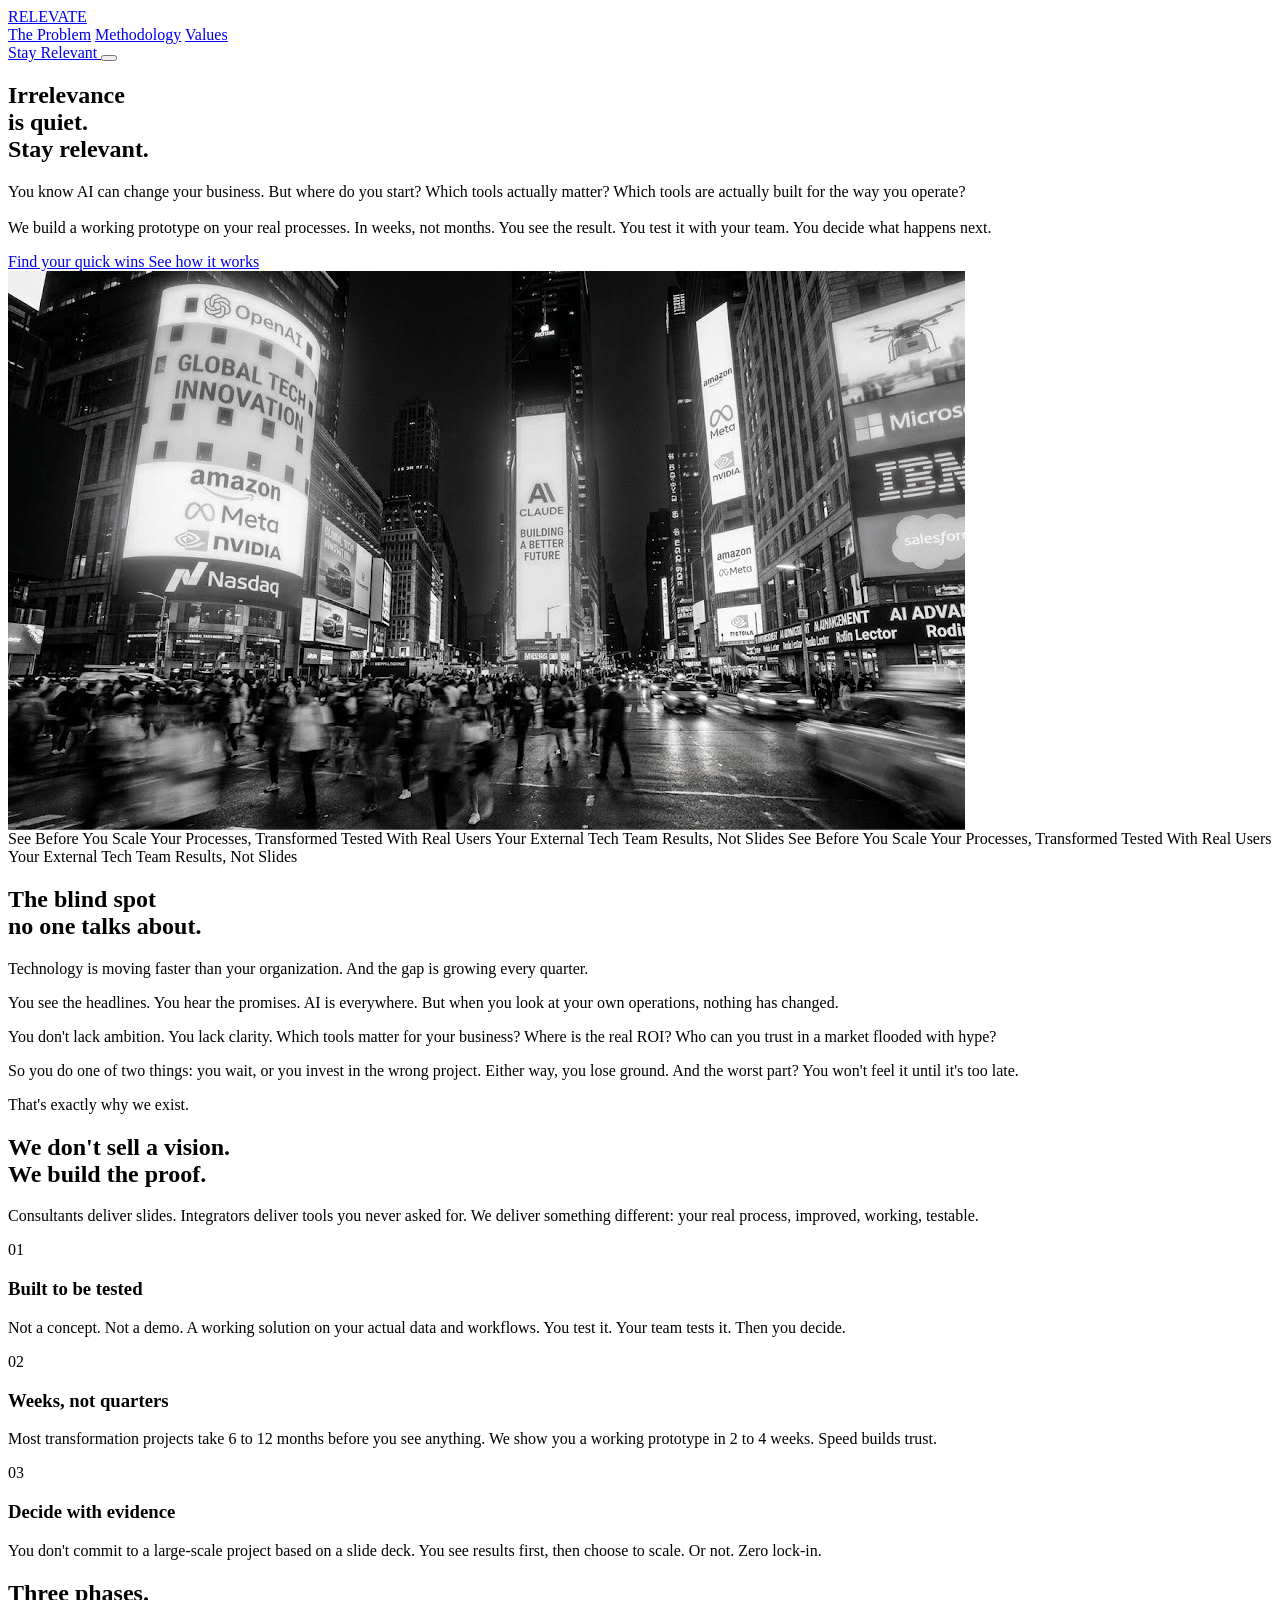
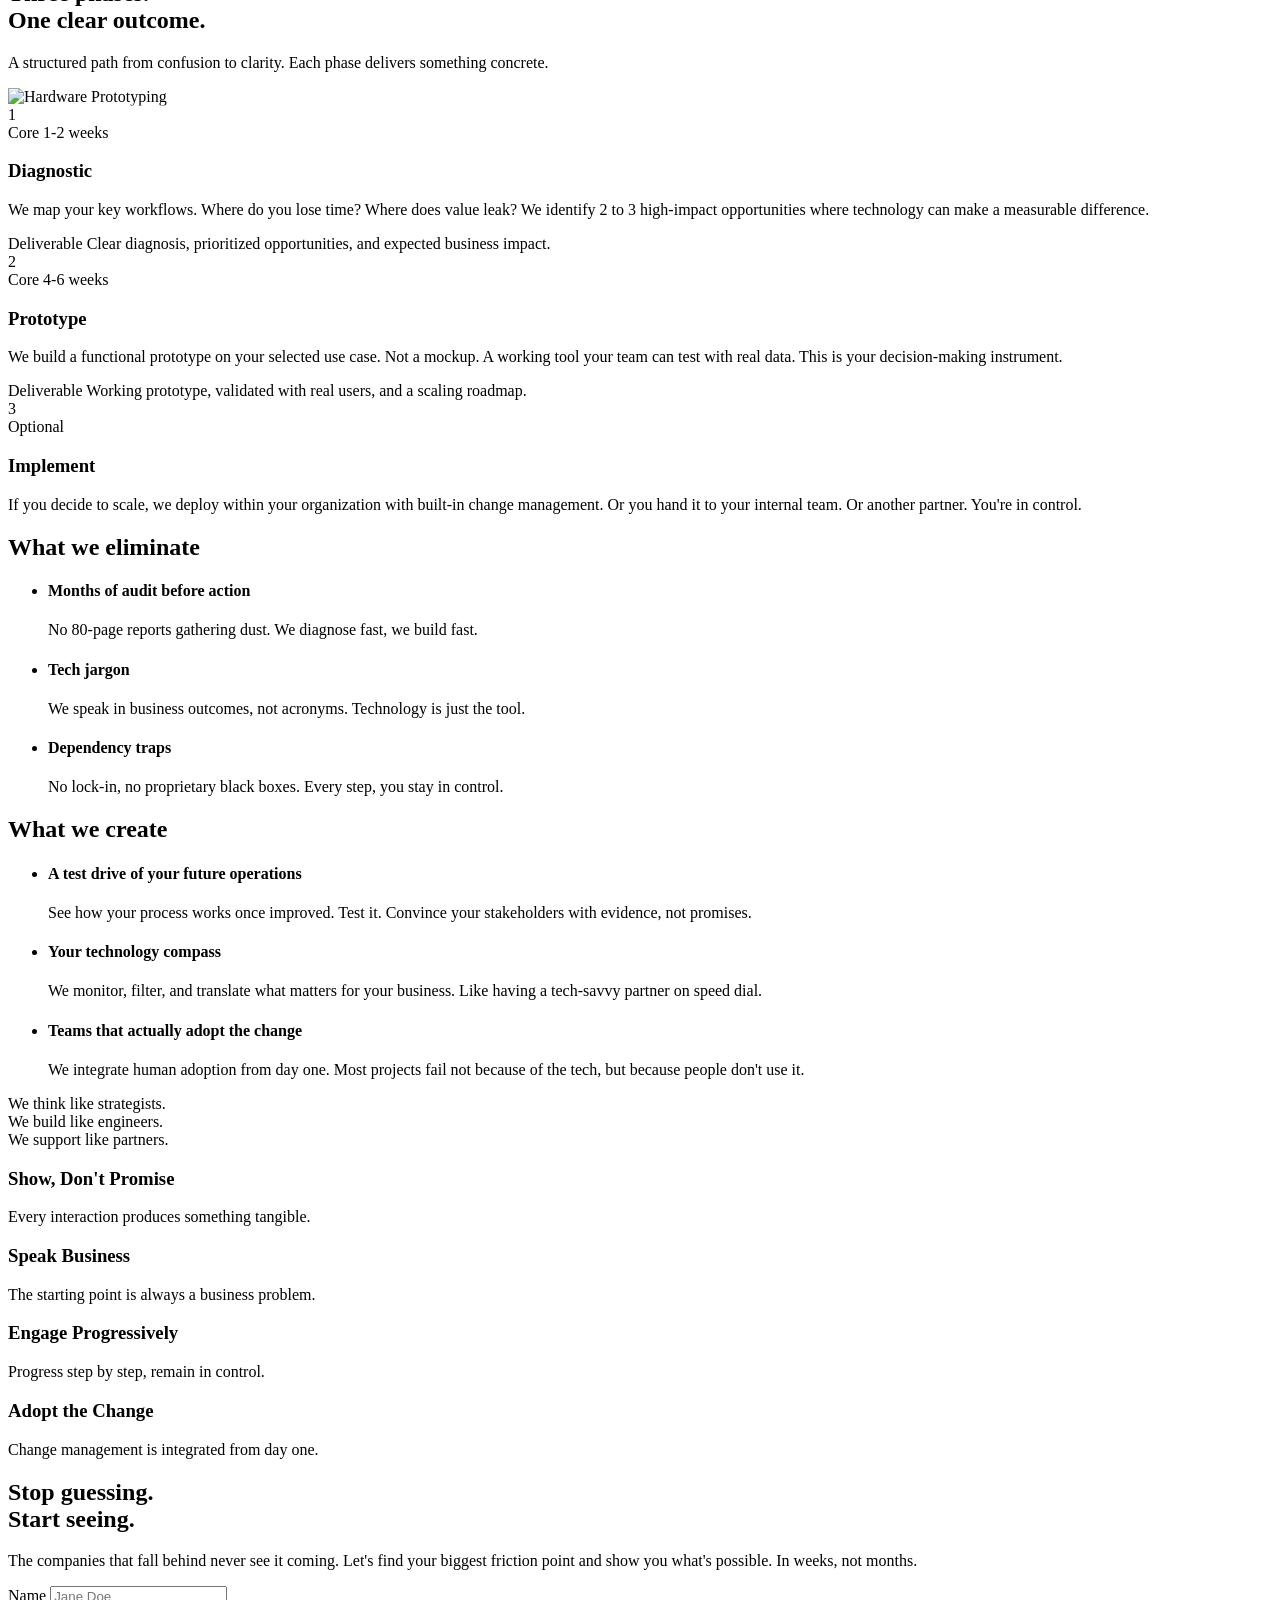
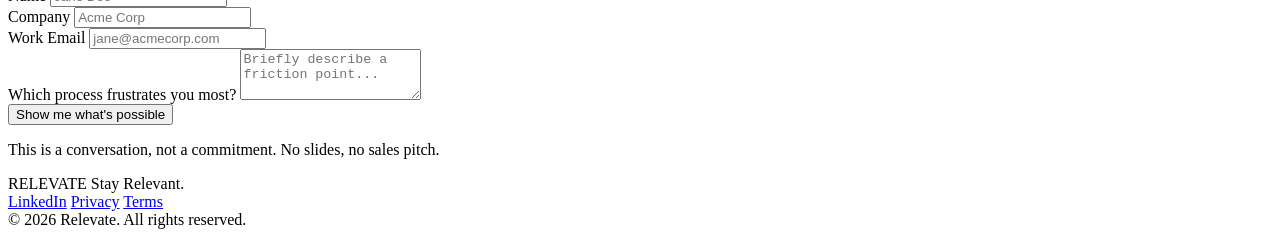
==== commit e608aef7: "Mise à jour de public/index.html" ====
--- a/public/index.html
+++ b/public/index.html
@@ -1,4 +1,6 @@
-<html lang="en"><head>
+<html lang="en">
+
+<head>
     <meta charset="UTF-8">
     <meta name="viewport" content="width=device-width, initial-scale=1.0">
     <title>Relevate — Stay Relevant</title>
@@ -29,7 +31,9 @@
     </script>
     <link rel="stylesheet" href="styles.css">
 </head>
-<body class="bg-zinc-50 text-zinc-600 font-sans antialiased selection:bg-[#b18600] selection:text-white overflow-x-hidden relative">
+
+<body
+    class="bg-zinc-50 text-zinc-600 font-sans antialiased selection:bg-[#b18600] selection:text-white overflow-x-hidden relative">
 
     <!-- Global Noise Overlay -->
     <div class="fixed inset-0 z-[100] pointer-events-none bg-noise mix-blend-multiply"></div>
@@ -46,46 +50,60 @@
                 <a href="#methodology" class="hover:text-zinc-900 transition-colors">Methodology</a>
                 <a href="#values" class="hover:text-zinc-900 transition-colors">Values</a>
             </div>
-            <a href="#contact" class="hidden md:inline-flex items-center justify-center px-5 py-2 text-xs font-medium bg-[#b18600] text-white hover:bg-[#9a7500] transition-colors rounded-full">
+            <a href="#contact"
+                class="hidden md:inline-flex items-center justify-center px-5 py-2 text-xs font-medium bg-[#b18600] text-white hover:bg-[#9a7500] transition-colors rounded-full">
                 Stay Relevant
             </a>
             <button class="md:hidden text-zinc-500 hover:text-zinc-900">
-                <iconify-icon icon="solar:hamburger-menu-linear" class="text-2xl" style="stroke-width: 1.5;"></iconify-icon>
+                <iconify-icon icon="solar:hamburger-menu-linear" class="text-2xl"
+                    style="stroke-width: 1.5;"></iconify-icon>
             </button>
         </div>
     </nav>
 
     <!-- Hero Section -->
-    <section class="relative pt-32 pb-16 sm:pt-48 sm:pb-28 overflow-hidden flex flex-col items-center justify-center min-h-[85vh]">
+    <section
+        class="relative pt-32 pb-16 sm:pt-48 sm:pb-28 overflow-hidden flex flex-col items-center justify-center min-h-[85vh]">
         <div class="max-w-7xl mx-auto px-6 relative z-10 w-full">
             <div class="grid lg:grid-cols-12 gap-12 items-center">
                 <div class="lg:col-span-7 flex flex-col items-start text-left">
-                    <h1 class="text-5xl sm:text-7xl lg:text-[5.5rem] font-medium tracking-tighter text-zinc-900 mb-8 leading-[1.05]" data-animate="" style="transition-delay: 100ms;">
+                    <h1 class="text-5xl sm:text-7xl lg:text-[5.5rem] font-medium tracking-tighter text-zinc-900 mb-8 leading-[1.05]"
+                        data-animate="" style="transition-delay: 100ms;">
                         Irrelevance<br>is quiet.<br>
                         <span class="text-zinc-400 italic font-light">Stay relevant.</span>
                     </h1>
 
-                    <p class="max-w-xl text-base sm:text-lg text-zinc-600 mb-12 font-light leading-relaxed" data-animate="" style="transition-delay: 200ms;">
-                        You know AI can change your business. But where do you start? Which tools actually matter? Which tools are actually built for the way you operate?<br><br>
-                        We build a working prototype on your real processes. In weeks, not months. You see the result. You test it with your team.
-                        <span class="text-zinc-900 font-medium border-b-2 border-[#b18600] pb-0.5">You decide what happens next.</span>
+                    <p class="max-w-xl text-base sm:text-lg text-zinc-600 mb-12 font-light leading-relaxed"
+                        data-animate="" style="transition-delay: 200ms;">
+                        You know AI can change your business. But where do you start? Which tools actually matter? Which
+                        tools are actually built for the way you operate?<br><br>
+                        We build a working prototype on your real processes. In weeks, not months. You see the result.
+                        You test it with your team.
+                        <span class="text-zinc-900 font-medium border-b-2 border-[#b18600] pb-0.5">You decide what
+                            happens next.</span>
                     </p>
 
-                    <div class="flex flex-col sm:flex-row items-center gap-4 w-full sm:w-auto" data-animate="" style="transition-delay: 300ms;">
-                        <a href="#contact" class="w-full sm:w-auto inline-flex items-center justify-center gap-2 px-8 py-4 text-sm font-medium bg-[#b18600] text-white hover:bg-[#9a7500] transition-all rounded-full hover:scale-[1.02]">
+                    <div class="flex flex-col sm:flex-row items-center gap-4 w-full sm:w-auto" data-animate=""
+                        style="transition-delay: 300ms;">
+                        <a href="#contact"
+                            class="w-full sm:w-auto inline-flex items-center justify-center gap-2 px-8 py-4 text-sm font-medium bg-[#b18600] text-white hover:bg-[#9a7500] transition-all rounded-full hover:scale-[1.02]">
                             Find your quick wins
-                            <iconify-icon icon="solar:arrow-right-linear" class="text-base" style="stroke-width: 1.5;"></iconify-icon>
+                            <iconify-icon icon="solar:arrow-right-linear" class="text-base"
+                                style="stroke-width: 1.5;"></iconify-icon>
                         </a>
-                        <a href="#methodology" class="w-full sm:w-auto inline-flex items-center justify-center gap-2 px-8 py-4 text-sm font-medium bg-transparent border border-zinc-300 text-zinc-900 hover:border-zinc-900 transition-colors rounded-full">
+                        <a href="#methodology"
+                            class="w-full sm:w-auto inline-flex items-center justify-center gap-2 px-8 py-4 text-sm font-medium bg-transparent border border-zinc-300 text-zinc-900 hover:border-zinc-900 transition-colors rounded-full">
                             See how it works
                         </a>
                     </div>
                 </div>
 
                 <!-- Hero Image -> Times Square -->
-                <div class="lg:col-span-5 relative w-full aspect-[4/5] lg:aspect-[3/4] hidden sm:block" data-animate="" style="transition-delay: 400ms;">
+                <div class="lg:col-span-5 relative w-full aspect-[4/5] lg:aspect-[3/4] hidden sm:block" data-animate=""
+                    style="transition-delay: 400ms;">
                     <div class="absolute inset-0 bg-zinc-200 rounded-2xl overflow-hidden image-mask">
-                        <img src="assets/timesquare.jpg" alt="Times Square Tech Innovation" class="w-full h-full object-cover grayscale contrast-125 mix-blend-multiply hover:scale-105 transition-transform duration-[2s] ease-out">
+                        <img src="assets/timesquare.jpg" alt="Times Square Tech Innovation"
+                            class="w-full h-full object-cover grayscale contrast-125 mix-blend-multiply hover:scale-105 transition-transform duration-[2s] ease-out">
                     </div>
                 </div>
             </div>
@@ -94,19 +112,26 @@
 
     <!-- Marquee Divider -->
     <div class="w-full overflow-hidden bg-zinc-900 py-4 border-y border-zinc-800 flex items-center relative z-20">
-        <div class="animate-marquee whitespace-nowrap flex items-center gap-8 text-xs font-medium uppercase tracking-widest text-zinc-400">
+        <div
+            class="animate-marquee whitespace-nowrap flex items-center gap-8 text-xs font-medium uppercase tracking-widest text-zinc-400">
             <!-- First Set -->
-            <span class="text-white">See Before You Scale</span> <span class="w-1.5 h-1.5 bg-[#b18600] rounded-full"></span>
+            <span class="text-white">See Before You Scale</span> <span
+                class="w-1.5 h-1.5 bg-[#b18600] rounded-full"></span>
             <span>Your Processes, Transformed</span> <span class="w-1.5 h-1.5 bg-[#b18600] rounded-full"></span>
-            <span class="text-white">Tested With Real Users</span> <span class="w-1.5 h-1.5 bg-[#b18600] rounded-full"></span>
+            <span class="text-white">Tested With Real Users</span> <span
+                class="w-1.5 h-1.5 bg-[#b18600] rounded-full"></span>
             <span>Your External Tech Team</span> <span class="w-1.5 h-1.5 bg-[#b18600] rounded-full"></span>
-            <span class="text-white">Results, Not Slides</span> <span class="w-1.5 h-1.5 bg-[#b18600] rounded-full"></span>
+            <span class="text-white">Results, Not Slides</span> <span
+                class="w-1.5 h-1.5 bg-[#b18600] rounded-full"></span>
             <!-- Duplicate for smooth loop -->
-            <span class="text-white">See Before You Scale</span> <span class="w-1.5 h-1.5 bg-[#b18600] rounded-full"></span>
+            <span class="text-white">See Before You Scale</span> <span
+                class="w-1.5 h-1.5 bg-[#b18600] rounded-full"></span>
             <span>Your Processes, Transformed</span> <span class="w-1.5 h-1.5 bg-[#b18600] rounded-full"></span>
-            <span class="text-white">Tested With Real Users</span> <span class="w-1.5 h-1.5 bg-[#b18600] rounded-full"></span>
+            <span class="text-white">Tested With Real Users</span> <span
+                class="w-1.5 h-1.5 bg-[#b18600] rounded-full"></span>
             <span>Your External Tech Team</span> <span class="w-1.5 h-1.5 bg-[#b18600] rounded-full"></span>
-            <span class="text-white">Results, Not Slides</span> <span class="w-1.5 h-1.5 bg-[#b18600] rounded-full"></span>
+            <span class="text-white">Results, Not Slides</span> <span
+                class="w-1.5 h-1.5 bg-[#b18600] rounded-full"></span>
         </div>
     </div>
 
@@ -115,16 +140,23 @@
         <div class="max-w-7xl mx-auto px-6">
             <div class="grid lg:grid-cols-12 gap-12 lg:gap-20">
                 <div class="lg:col-span-5" data-animate="">
-                    <h2 class="text-3xl sm:text-5xl font-medium tracking-tighter text-zinc-900 mb-6 leading-tight">The blind spot<br>no one talks about.</h2>
-                    <p class="text-sm text-zinc-500 font-light border-l-2 border-[#b18600] pl-4">Technology is moving faster than your organization. And the gap is growing every quarter.</p>
+                    <h2 class="text-3xl sm:text-5xl font-medium tracking-tighter text-zinc-900 mb-6 leading-tight">The
+                        blind spot<br>no one talks about.</h2>
+                    <p class="text-sm text-zinc-500 font-light border-l-2 border-[#b18600] pl-4">Technology is moving
+                        faster than your organization. And the gap is growing every quarter.</p>
                 </div>
                 <div class="lg:col-span-7 flex flex-col gap-8" data-animate="" style="transition-delay: 100ms;">
                     <div class="flex flex-col gap-6 text-sm font-light text-zinc-600 leading-relaxed">
-                        <p>You see the headlines. You hear the promises. AI is everywhere. But when you look at your own operations, nothing has changed.</p>
-                        <p>You don't lack ambition. You lack clarity. Which tools matter for your business? Where is the real ROI? Who can you trust in a market flooded with hype?</p>
-                        <p>So you do one of two things: you wait, or you invest in the wrong project. Either way, you lose ground. And the worst part? You won't feel it until it's too late.</p>
-                    </div>
-                    <p class="text-xl sm:text-2xl font-medium tracking-tight text-zinc-900 border-l-4 border-[#b18600] pl-6">That's exactly why we exist.</p>
+                        <p>You see the headlines. You hear the promises. AI is everywhere. But when you look at your own
+                            operations, nothing has changed.</p>
+                        <p>You don't lack ambition. You lack clarity. Which tools matter for your business? Where is the
+                            real ROI? Who can you trust in a market flooded with hype?</p>
+                        <p>So you do one of two things: you wait, or you invest in the wrong project. Either way, you
+                            lose ground. And the worst part? You won't feel it until it's too late.</p>
+                    </div>
+                    <p
+                        class="text-xl sm:text-2xl font-medium tracking-tight text-zinc-900 border-l-4 border-[#b18600] pl-6">
+                        That's exactly why we exist.</p>
                 </div>
             </div>
         </div>
@@ -134,40 +166,63 @@
     <section class="py-16 sm:py-24 relative bg-white border-t border-zinc-200 overflow-hidden">
         <div class="max-w-7xl mx-auto px-6">
             <div class="max-w-2xl mb-16" data-animate="">
-                <h2 class="text-3xl sm:text-5xl font-medium tracking-tighter text-zinc-900 mb-6 leading-tight">We don't sell a vision.<br>We build the proof.</h2>
-                <p class="text-base font-light text-zinc-600">Consultants deliver slides. Integrators deliver tools you never asked for. We deliver something different: your real process, improved, working, testable.</p>
+                <h2 class="text-3xl sm:text-5xl font-medium tracking-tighter text-zinc-900 mb-6 leading-tight">We don't
+                    sell a vision.<br>We build the proof.</h2>
+                <p class="text-base font-light text-zinc-600">Consultants deliver slides. Integrators deliver tools you
+                    never asked for. We deliver something different: your real process, improved, working, testable.</p>
             </div>
 
             <!-- Bold Typographic List -->
             <div class="flex flex-col border-t-2 border-zinc-900">
                 <!-- Item 1 -->
-                <div class="group border-b border-zinc-200 py-8 sm:py-12 grid md:grid-cols-12 gap-6 sm:gap-12 items-start md:items-center hover:bg-zinc-50 transition-colors" data-animate="">
-                    <div class="md:col-span-2 text-2xl sm:text-4xl font-light text-zinc-300 group-hover:text-[#b18600] transition-colors">01</div>
-                    <div class="md:col-span-5">
-                        <h3 class="text-2xl sm:text-4xl font-medium tracking-tighter text-zinc-900 group-hover:translate-x-2 transition-transform duration-500">Built to be tested</h3>
-                    </div>
-                    <div class="md:col-span-5">
-                        <p class="text-sm font-light text-zinc-600 leading-relaxed">Not a concept. Not a demo. A working solution on your actual data and workflows. You test it. Your team tests it. Then you decide.</p>
+                <div class="group border-b border-zinc-200 py-8 sm:py-12 grid md:grid-cols-12 gap-6 sm:gap-12 items-start md:items-center hover:bg-zinc-50 transition-colors"
+                    data-animate="">
+                    <div
+                        class="md:col-span-2 text-2xl sm:text-4xl font-light text-zinc-300 group-hover:text-[#b18600] transition-colors">
+                        01</div>
+                    <div class="md:col-span-5">
+                        <h3
+                            class="text-2xl sm:text-4xl font-medium tracking-tighter text-zinc-900 group-hover:translate-x-2 transition-transform duration-500">
+                            Built to be tested</h3>
+                    </div>
+                    <div class="md:col-span-5">
+                        <p class="text-sm font-light text-zinc-600 leading-relaxed">Not a concept. Not a demo. A working
+                            solution on your actual data and workflows. You test it. Your team tests it. Then you
+                            decide.</p>
                     </div>
                 </div>
                 <!-- Item 2 -->
-                <div class="group border-b border-zinc-200 py-8 sm:py-12 grid md:grid-cols-12 gap-6 sm:gap-12 items-start md:items-center hover:bg-zinc-50 transition-colors" data-animate="">
-                    <div class="md:col-span-2 text-2xl sm:text-4xl font-light text-zinc-300 group-hover:text-[#b18600] transition-colors">02</div>
-                    <div class="md:col-span-5">
-                        <h3 class="text-2xl sm:text-4xl font-medium tracking-tighter text-zinc-900 group-hover:translate-x-2 transition-transform duration-500">Weeks, not quarters</h3>
-                    </div>
-                    <div class="md:col-span-5">
-                        <p class="text-sm font-light text-zinc-600 leading-relaxed">Most transformation projects take 6 to 12 months before you see anything. We show you a working prototype in 4 to 6 weeks. Speed builds trust.</p>
+                <div class="group border-b border-zinc-200 py-8 sm:py-12 grid md:grid-cols-12 gap-6 sm:gap-12 items-start md:items-center hover:bg-zinc-50 transition-colors"
+                    data-animate="">
+                    <div
+                        class="md:col-span-2 text-2xl sm:text-4xl font-light text-zinc-300 group-hover:text-[#b18600] transition-colors">
+                        02</div>
+                    <div class="md:col-span-5">
+                        <h3
+                            class="text-2xl sm:text-4xl font-medium tracking-tighter text-zinc-900 group-hover:translate-x-2 transition-transform duration-500">
+                            Weeks, not quarters</h3>
+                    </div>
+                    <div class="md:col-span-5">
+                        <p class="text-sm font-light text-zinc-600 leading-relaxed">Most transformation projects take 6
+                            to 12 months before you see anything. We show you a working prototype in 2 to 4 weeks. Speed
+                            builds trust.</p>
                     </div>
                 </div>
                 <!-- Item 3 -->
-                <div class="group border-b border-zinc-200 py-8 sm:py-12 grid md:grid-cols-12 gap-6 sm:gap-12 items-start md:items-center hover:bg-zinc-50 transition-colors" data-animate="">
-                    <div class="md:col-span-2 text-2xl sm:text-4xl font-light text-zinc-300 group-hover:text-[#b18600] transition-colors">03</div>
-                    <div class="md:col-span-5">
-                        <h3 class="text-2xl sm:text-4xl font-medium tracking-tighter text-zinc-900 group-hover:translate-x-2 transition-transform duration-500">Decide with evidence</h3>
-                    </div>
-                    <div class="md:col-span-5">
-                        <p class="text-sm font-light text-zinc-600 leading-relaxed">You don't commit to a large-scale project based on a slide deck. You see results first, then choose to scale. Or not. Zero lock-in.</p>
+                <div class="group border-b border-zinc-200 py-8 sm:py-12 grid md:grid-cols-12 gap-6 sm:gap-12 items-start md:items-center hover:bg-zinc-50 transition-colors"
+                    data-animate="">
+                    <div
+                        class="md:col-span-2 text-2xl sm:text-4xl font-light text-zinc-300 group-hover:text-[#b18600] transition-colors">
+                        03</div>
+                    <div class="md:col-span-5">
+                        <h3
+                            class="text-2xl sm:text-4xl font-medium tracking-tighter text-zinc-900 group-hover:translate-x-2 transition-transform duration-500">
+                            Decide with evidence</h3>
+                    </div>
+                    <div class="md:col-span-5">
+                        <p class="text-sm font-light text-zinc-600 leading-relaxed">You don't commit to a large-scale
+                            project based on a slide deck. You see results first, then choose to scale. Or not. Zero
+                            lock-in.</p>
                     </div>
                 </div>
             </div>
@@ -180,10 +235,13 @@
 
             <div class="lg:col-span-5" data-animate="">
                 <div class="sticky top-32">
-                    <h2 class="text-3xl sm:text-5xl font-medium tracking-tighter text-zinc-900 mb-6 leading-tight">Three phases.<br>One clear outcome.</h2>
-                    <p class="text-sm font-light text-zinc-600 mb-12">A structured path from confusion to clarity. Each phase delivers something concrete.</p>
+                    <h2 class="text-3xl sm:text-5xl font-medium tracking-tighter text-zinc-900 mb-6 leading-tight">Three
+                        phases.<br>One clear outcome.</h2>
+                    <p class="text-sm font-light text-zinc-600 mb-12">A structured path from confusion to clarity. Each
+                        phase delivers something concrete.</p>
                     <div class="hidden lg:block w-full aspect-[4/3] bg-zinc-200 overflow-hidden image-mask">
-                        <img src="https://images.unsplash.com/photo-1581092335397-9583eb92d232?auto=format&amp;fit=crop&amp;q=80&amp;w=1200" alt="Hardware Prototyping" class="w-full h-full object-cover grayscale contrast-125">
+                        <img src="https://images.unsplash.com/photo-1581092335397-9583eb92d232?auto=format&amp;fit=crop&amp;q=80&amp;w=1200"
+                            alt="Hardware Prototyping" class="w-full h-full object-cover grayscale contrast-125">
                     </div>
                 </div>
             </div>
@@ -194,42 +252,61 @@
 
                 <!-- Phase 1 -->
                 <div class="relative sm:pl-16 mb-16 group" data-animate="">
-                    <div class="hidden sm:flex absolute -left-4 top-0 w-8 h-8 rounded-none bg-zinc-50 border border-[#b18600] items-center justify-center text-xs font-medium text-[#b18600] group-hover:bg-[#b18600] group-hover:text-white transition-colors z-10">1</div>
+                    <div
+                        class="hidden sm:flex absolute -left-4 top-0 w-8 h-8 rounded-none bg-zinc-50 border border-[#b18600] items-center justify-center text-xs font-medium text-[#b18600] group-hover:bg-[#b18600] group-hover:text-white transition-colors z-10">
+                        1</div>
                     <div class="flex items-center gap-4 mb-4">
-                        <span class="text-xs font-medium text-[#b18600] border border-[#b18600] px-2 py-1 uppercase tracking-widest">Core</span>
+                        <span
+                            class="text-xs font-medium text-[#b18600] border border-[#b18600] px-2 py-1 uppercase tracking-widest">Core</span>
                         <span class="text-xs font-light text-zinc-400">1-2 weeks</span>
                         <h3 class="text-2xl font-medium tracking-tighter text-zinc-900">Diagnostic</h3>
                     </div>
-                    <p class="text-sm font-light text-zinc-600 mb-6 leading-relaxed">We map your key workflows. Where do you lose time? Where does value leak? We identify 2 to 3 high-impact opportunities where technology can make a measurable difference.</p>
+                    <p class="text-sm font-light text-zinc-600 mb-6 leading-relaxed">We map your key workflows. Where do
+                        you lose time? Where does value leak? We identify 2 to 3 high-impact opportunities where
+                        technology can make a measurable difference.</p>
                     <div class="bg-white border border-zinc-200 p-5 inline-block">
-                        <span class="text-xs font-medium text-zinc-400 block mb-1 uppercase tracking-wider">Deliverable</span>
-                        <span class="text-sm text-zinc-900 font-medium tracking-tight">Clear diagnosis, prioritized opportunities, and expected business impact.</span>
+                        <span
+                            class="text-xs font-medium text-zinc-400 block mb-1 uppercase tracking-wider">Deliverable</span>
+                        <span class="text-sm text-zinc-900 font-medium tracking-tight">Clear diagnosis, prioritized
+                            opportunities, and expected business impact.</span>
                     </div>
                 </div>
 
                 <!-- Phase 2 -->
                 <div class="relative sm:pl-16 mb-16 group" data-animate="">
-                    <div class="hidden sm:flex absolute -left-4 top-0 w-8 h-8 rounded-none bg-zinc-50 border border-[#b18600] items-center justify-center text-xs font-medium text-[#b18600] group-hover:bg-[#b18600] group-hover:text-white transition-colors z-10">2</div>
+                    <div
+                        class="hidden sm:flex absolute -left-4 top-0 w-8 h-8 rounded-none bg-zinc-50 border border-[#b18600] items-center justify-center text-xs font-medium text-[#b18600] group-hover:bg-[#b18600] group-hover:text-white transition-colors z-10">
+                        2</div>
                     <div class="flex items-center gap-4 mb-4">
-                        <span class="text-xs font-medium text-[#b18600] border border-[#b18600] px-2 py-1 uppercase tracking-widest">Core</span>
+                        <span
+                            class="text-xs font-medium text-[#b18600] border border-[#b18600] px-2 py-1 uppercase tracking-widest">Core</span>
                         <span class="text-xs font-light text-zinc-400">4-6 weeks</span>
                         <h3 class="text-2xl font-medium tracking-tighter text-zinc-900">Prototype</h3>
                     </div>
-                    <p class="text-sm font-light text-zinc-600 mb-6 leading-relaxed">We build a functional prototype on your selected use case. Not a mockup. A working tool your team can test with real data. This is your decision-making instrument.</p>
+                    <p class="text-sm font-light text-zinc-600 mb-6 leading-relaxed">We build a functional prototype on
+                        your selected use case. Not a mockup. A working tool your team can test with real data. This is
+                        your decision-making instrument.</p>
                     <div class="bg-white border border-zinc-200 p-5 inline-block">
-                        <span class="text-xs font-medium text-zinc-400 block mb-1 uppercase tracking-wider">Deliverable</span>
-                        <span class="text-sm text-zinc-900 font-medium tracking-tight">Working prototype, validated with real users, and a scaling roadmap.</span>
+                        <span
+                            class="text-xs font-medium text-zinc-400 block mb-1 uppercase tracking-wider">Deliverable</span>
+                        <span class="text-sm text-zinc-900 font-medium tracking-tight">Working prototype, validated with
+                            real users, and a scaling roadmap.</span>
                     </div>
                 </div>
 
                 <!-- Phase 3 -->
                 <div class="relative sm:pl-16 group" data-animate="">
-                    <div class="hidden sm:flex absolute -left-4 top-0 w-8 h-8 rounded-none bg-zinc-50 border border-dashed border-zinc-300 items-center justify-center text-xs font-medium text-zinc-400 z-10">3</div>
+                    <div
+                        class="hidden sm:flex absolute -left-4 top-0 w-8 h-8 rounded-none bg-zinc-50 border border-dashed border-zinc-300 items-center justify-center text-xs font-medium text-zinc-400 z-10">
+                        3</div>
                     <div class="flex items-center gap-4 mb-4">
-                        <span class="text-xs font-medium text-zinc-400 border border-zinc-200 px-2 py-1 uppercase tracking-widest">Optional</span>
+                        <span
+                            class="text-xs font-medium text-zinc-400 border border-zinc-200 px-2 py-1 uppercase tracking-widest">Optional</span>
                         <h3 class="text-2xl font-medium tracking-tighter text-zinc-500">Implement</h3>
                     </div>
-                    <p class="text-sm font-light text-zinc-500 leading-relaxed">If you decide to scale, we deploy within your organization with built-in change management. Or you hand it to your internal team. Or another partner. You're in control.</p>
+                    <p class="text-sm font-light text-zinc-500 leading-relaxed">If you decide to scale, we deploy within
+                        your organization with built-in change management. Or you hand it to your internal team. Or
+                        another partner. You're in control.</p>
                 </div>
             </div>
         </div>
@@ -244,16 +321,25 @@
                     <h2 class="text-xs font-medium tracking-widest text-zinc-400 uppercase mb-10">What we eliminate</h2>
                     <ul class="space-y-8">
                         <li>
-                            <h4 class="text-xl sm:text-2xl font-medium text-zinc-400 mb-2 line-through decoration-zinc-300">Months of audit before action</h4>
-                            <p class="text-sm font-light text-zinc-500">No 80-page reports gathering dust. We diagnose fast, we build fast.</p>
-                        </li>
-                        <li>
-                            <h4 class="text-xl sm:text-2xl font-medium text-zinc-400 mb-2 line-through decoration-zinc-300">Tech jargon</h4>
-                            <p class="text-sm font-light text-zinc-500">We speak in business outcomes, not acronyms. Technology is just the tool.</p>
-                        </li>
-                        <li>
-                            <h4 class="text-xl sm:text-2xl font-medium text-zinc-400 mb-2 line-through decoration-zinc-300">Dependency traps</h4>
-                            <p class="text-sm font-light text-zinc-500">No lock-in, no proprietary black boxes. Every step, you stay in control.</p>
+                            <h4
+                                class="text-xl sm:text-2xl font-medium text-zinc-400 mb-2 line-through decoration-zinc-300">
+                                Months of audit before action</h4>
+                            <p class="text-sm font-light text-zinc-500">No 80-page reports gathering dust. We diagnose
+                                fast, we build fast.</p>
+                        </li>
+                        <li>
+                            <h4
+                                class="text-xl sm:text-2xl font-medium text-zinc-400 mb-2 line-through decoration-zinc-300">
+                                Tech jargon</h4>
+                            <p class="text-sm font-light text-zinc-500">We speak in business outcomes, not acronyms.
+                                Technology is just the tool.</p>
+                        </li>
+                        <li>
+                            <h4
+                                class="text-xl sm:text-2xl font-medium text-zinc-400 mb-2 line-through decoration-zinc-300">
+                                Dependency traps</h4>
+                            <p class="text-sm font-light text-zinc-500">No lock-in, no proprietary black boxes. Every
+                                step, you stay in control.</p>
                         </li>
                     </ul>
                 </div>
@@ -263,16 +349,22 @@
                     <h2 class="text-xs font-medium tracking-widest text-zinc-900 uppercase mb-10">What we create</h2>
                     <ul class="space-y-8">
                         <li>
-                            <h4 class="text-xl sm:text-2xl font-medium text-zinc-900 mb-2 tracking-tight">A test drive of your future operations</h4>
-                            <p class="text-sm font-light text-zinc-600">See how your process works once improved. Test it. Convince your stakeholders with evidence, not promises.</p>
-                        </li>
-                        <li>
-                            <h4 class="text-xl sm:text-2xl font-medium text-zinc-900 mb-2 tracking-tight">Your technology compass</h4>
-                            <p class="text-sm font-light text-zinc-600">We monitor, filter, and translate what matters for your business. Like having a tech-savvy partner on speed dial.</p>
-                        </li>
-                        <li>
-                            <h4 class="text-xl sm:text-2xl font-medium text-zinc-900 mb-2 tracking-tight">Teams that actually adopt the change</h4>
-                            <p class="text-sm font-light text-zinc-600">We integrate human adoption from day one. Most projects fail not because of the tech, but because people don't use it.</p>
+                            <h4 class="text-xl sm:text-2xl font-medium text-zinc-900 mb-2 tracking-tight">A test drive
+                                of your future operations</h4>
+                            <p class="text-sm font-light text-zinc-600">See how your process works once improved. Test
+                                it. Convince your stakeholders with evidence, not promises.</p>
+                        </li>
+                        <li>
+                            <h4 class="text-xl sm:text-2xl font-medium text-zinc-900 mb-2 tracking-tight">Your
+                                technology compass</h4>
+                            <p class="text-sm font-light text-zinc-600">We monitor, filter, and translate what matters
+                                for your business. Like having a tech-savvy partner on speed dial.</p>
+                        </li>
+                        <li>
+                            <h4 class="text-xl sm:text-2xl font-medium text-zinc-900 mb-2 tracking-tight">Teams that
+                                actually adopt the change</h4>
+                            <p class="text-sm font-light text-zinc-600">We integrate human adoption from day one. Most
+                                projects fail not because of the tech, but because people don't use it.</p>
                         </li>
                     </ul>
                 </div>
@@ -291,7 +383,8 @@
     <!-- Values -->
     <section id="values" class="py-16 bg-zinc-950 text-white border-b border-zinc-800">
         <div class="max-w-7xl mx-auto px-6">
-            <div class="grid grid-cols-1 sm:grid-cols-2 lg:grid-cols-4 gap-12 sm:gap-8 divide-y sm:divide-y-0 sm:divide-x divide-zinc-800">
+            <div
+                class="grid grid-cols-1 sm:grid-cols-2 lg:grid-cols-4 gap-12 sm:gap-8 divide-y sm:divide-y-0 sm:divide-x divide-zinc-800">
                 <div class="sm:px-6 first:px-0 pt-6 sm:pt-0" data-animate="">
                     <h3 class="text-base font-medium text-white mb-2 tracking-tight">Show, Don't Promise</h3>
                     <p class="text-xs font-light text-zinc-400">Every interaction produces something tangible.</p>
@@ -316,35 +409,45 @@
     <section id="contact" class="py-20 sm:py-32 bg-zinc-50 relative">
         <div class="max-w-xl mx-auto px-6 relative z-10">
             <div class="text-center mb-12" data-animate="">
-                <h2 class="text-4xl sm:text-6xl font-medium tracking-tighter text-zinc-900 mb-6 leading-tight">Stop guessing.<br><span class="text-zinc-400 italic font-light">Start seeing.</span></h2>
-                <p class="text-sm font-light text-zinc-600">The companies that fall behind never see it coming. Let's find your biggest friction point and show you what's possible. In weeks, not months.</p>
+                <h2 class="text-4xl sm:text-6xl font-medium tracking-tighter text-zinc-900 mb-6 leading-tight">Stop
+                    guessing.<br><span class="text-zinc-400 italic font-light">Start seeing.</span></h2>
+                <p class="text-sm font-light text-zinc-600">The companies that fall behind never see it coming. Let's
+                    find your biggest friction point and show you what's possible. In weeks, not months.</p>
             </div>
 
             <form class="space-y-6" data-animate="" style="transition-delay: 100ms;" onsubmit="event.preventDefault();">
                 <div class="grid sm:grid-cols-2 gap-6">
                     <div class="space-y-2">
                         <label class="text-xs font-medium text-zinc-900 uppercase tracking-wider">Name</label>
-                        <input type="text" placeholder="Jane Doe" class="w-full bg-transparent border-b border-zinc-300 py-3 text-sm text-zinc-900 placeholder:text-zinc-400 focus:outline-none focus:border-zinc-900 transition-colors rounded-none">
+                        <input type="text" placeholder="Jane Doe"
+                            class="w-full bg-transparent border-b border-zinc-300 py-3 text-sm text-zinc-900 placeholder:text-zinc-400 focus:outline-none focus:border-zinc-900 transition-colors rounded-none">
                     </div>
                     <div class="space-y-2">
                         <label class="text-xs font-medium text-zinc-900 uppercase tracking-wider">Company</label>
-                        <input type="text" placeholder="Acme Corp" class="w-full bg-transparent border-b border-zinc-300 py-3 text-sm text-zinc-900 placeholder:text-zinc-400 focus:outline-none focus:border-zinc-900 transition-colors rounded-none">
+                        <input type="text" placeholder="Acme Corp"
+                            class="w-full bg-transparent border-b border-zinc-300 py-3 text-sm text-zinc-900 placeholder:text-zinc-400 focus:outline-none focus:border-zinc-900 transition-colors rounded-none">
                     </div>
                 </div>
                 <div class="space-y-2">
                     <label class="text-xs font-medium text-zinc-900 uppercase tracking-wider">Work Email</label>
-                    <input type="email" placeholder="jane@acmecorp.com" class="w-full bg-transparent border-b border-zinc-300 py-3 text-sm text-zinc-900 placeholder:text-zinc-400 focus:outline-none focus:border-zinc-900 transition-colors rounded-none">
+                    <input type="email" placeholder="jane@acmecorp.com"
+                        class="w-full bg-transparent border-b border-zinc-300 py-3 text-sm text-zinc-900 placeholder:text-zinc-400 focus:outline-none focus:border-zinc-900 transition-colors rounded-none">
                 </div>
                 <div class="space-y-2 pb-4">
-                    <label class="text-xs font-medium text-zinc-900 uppercase tracking-wider">Which process frustrates you most?</label>
-                    <textarea rows="3" placeholder="Briefly describe a friction point..." class="w-full bg-transparent border-b border-zinc-300 py-3 text-sm text-zinc-900 placeholder:text-zinc-400 focus:outline-none focus:border-zinc-900 transition-colors resize-none rounded-none"></textarea>
-                </div>
-
-                <button type="submit" class="w-full flex items-center justify-center gap-2 px-8 py-4 text-sm font-medium bg-[#b18600] text-white hover:bg-[#9a7500] transition-transform hover:scale-[1.02] rounded-none">
+                    <label class="text-xs font-medium text-zinc-900 uppercase tracking-wider">Which process frustrates
+                        you most?</label>
+                    <textarea rows="3" placeholder="Briefly describe a friction point..."
+                        class="w-full bg-transparent border-b border-zinc-300 py-3 text-sm text-zinc-900 placeholder:text-zinc-400 focus:outline-none focus:border-zinc-900 transition-colors resize-none rounded-none"></textarea>
+                </div>
+
+                <button type="submit"
+                    class="w-full flex items-center justify-center gap-2 px-8 py-4 text-sm font-medium bg-[#b18600] text-white hover:bg-[#9a7500] transition-transform hover:scale-[1.02] rounded-none">
                     Show me what's possible
-                    <iconify-icon icon="solar:arrow-right-linear" class="text-base" style="stroke-width: 1.5;"></iconify-icon>
+                    <iconify-icon icon="solar:arrow-right-linear" class="text-base"
+                        style="stroke-width: 1.5;"></iconify-icon>
                 </button>
-                <p class="text-xs font-light text-zinc-400 text-center mt-4">This is a conversation, not a commitment. No slides, no sales pitch.</p>
+                <p class="text-xs font-light text-zinc-400 text-center mt-4">This is a conversation, not a commitment.
+                    No slides, no sales pitch.</p>
             </form>
         </div>
     </section>
@@ -375,4 +478,6 @@
     <!-- Animation Script -->
     <script src="script.js"></script>
 
-</body></html>
+</body>
+
+</html>
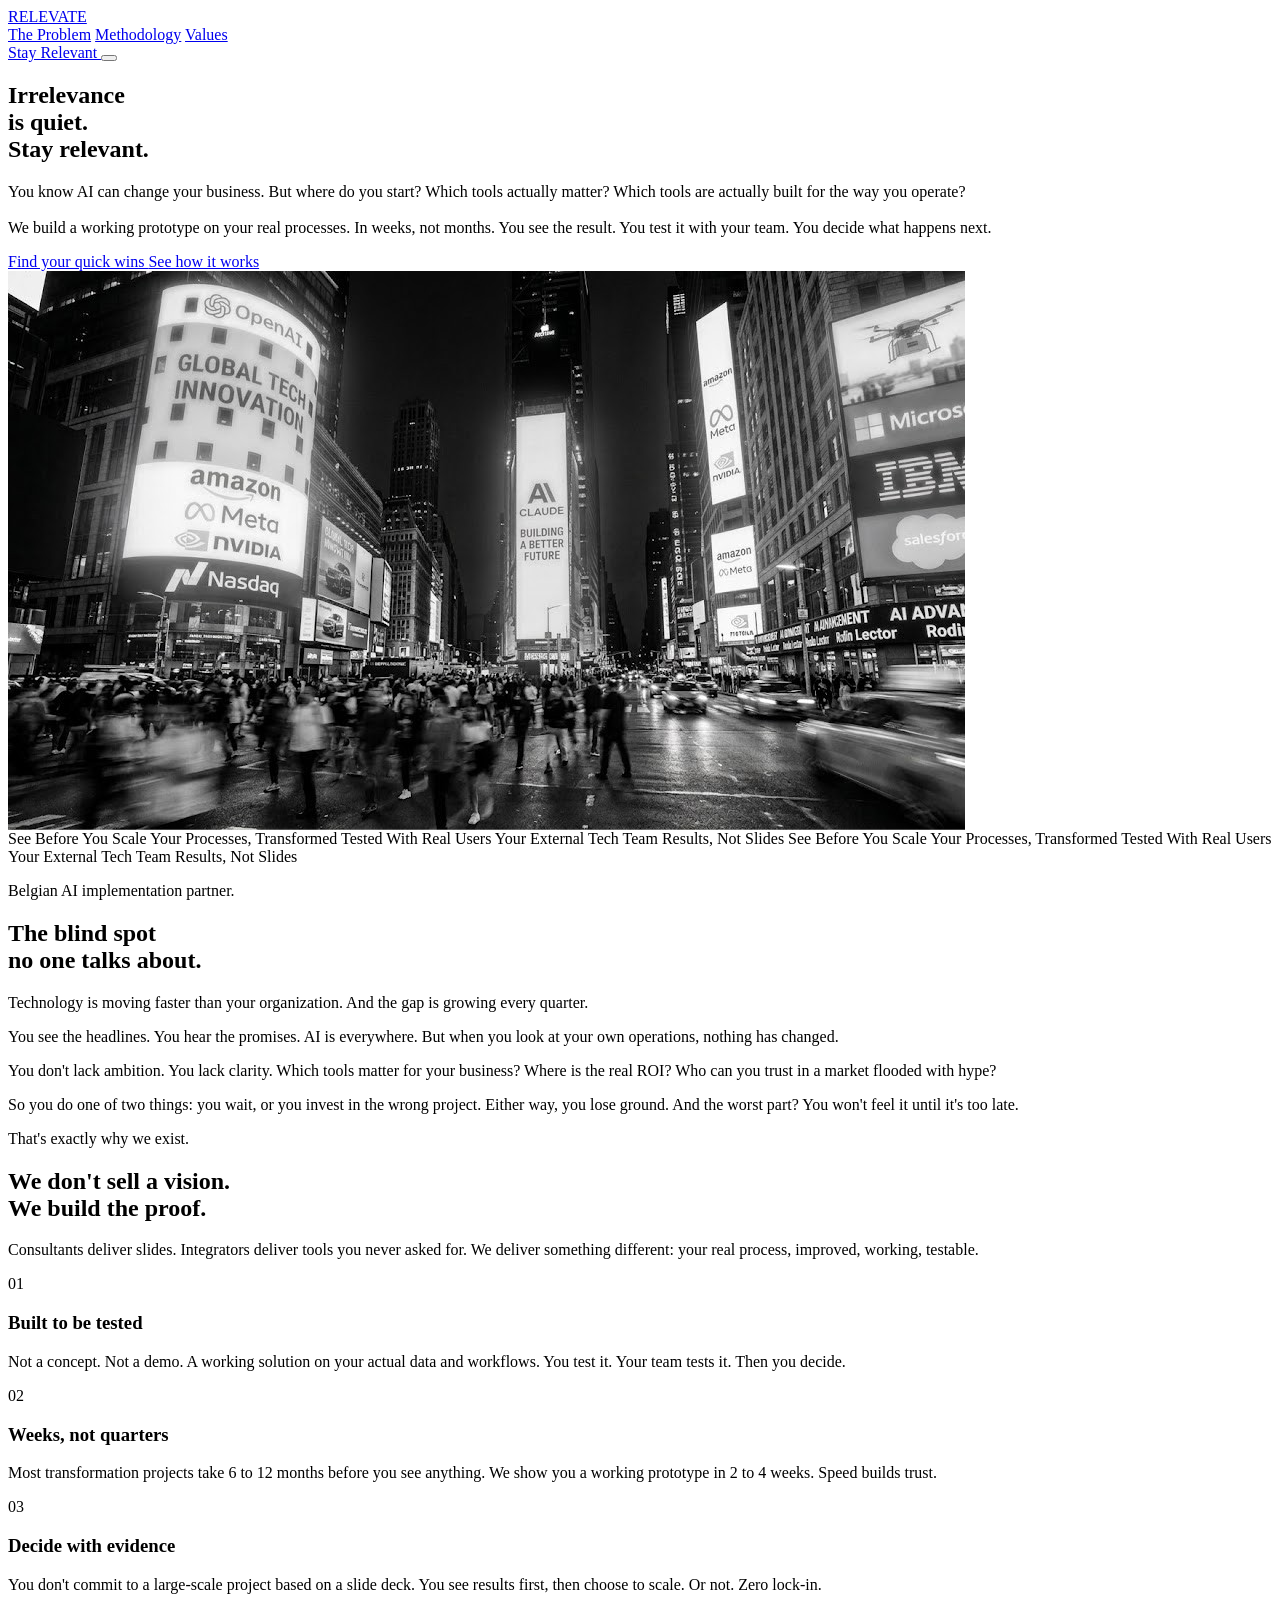
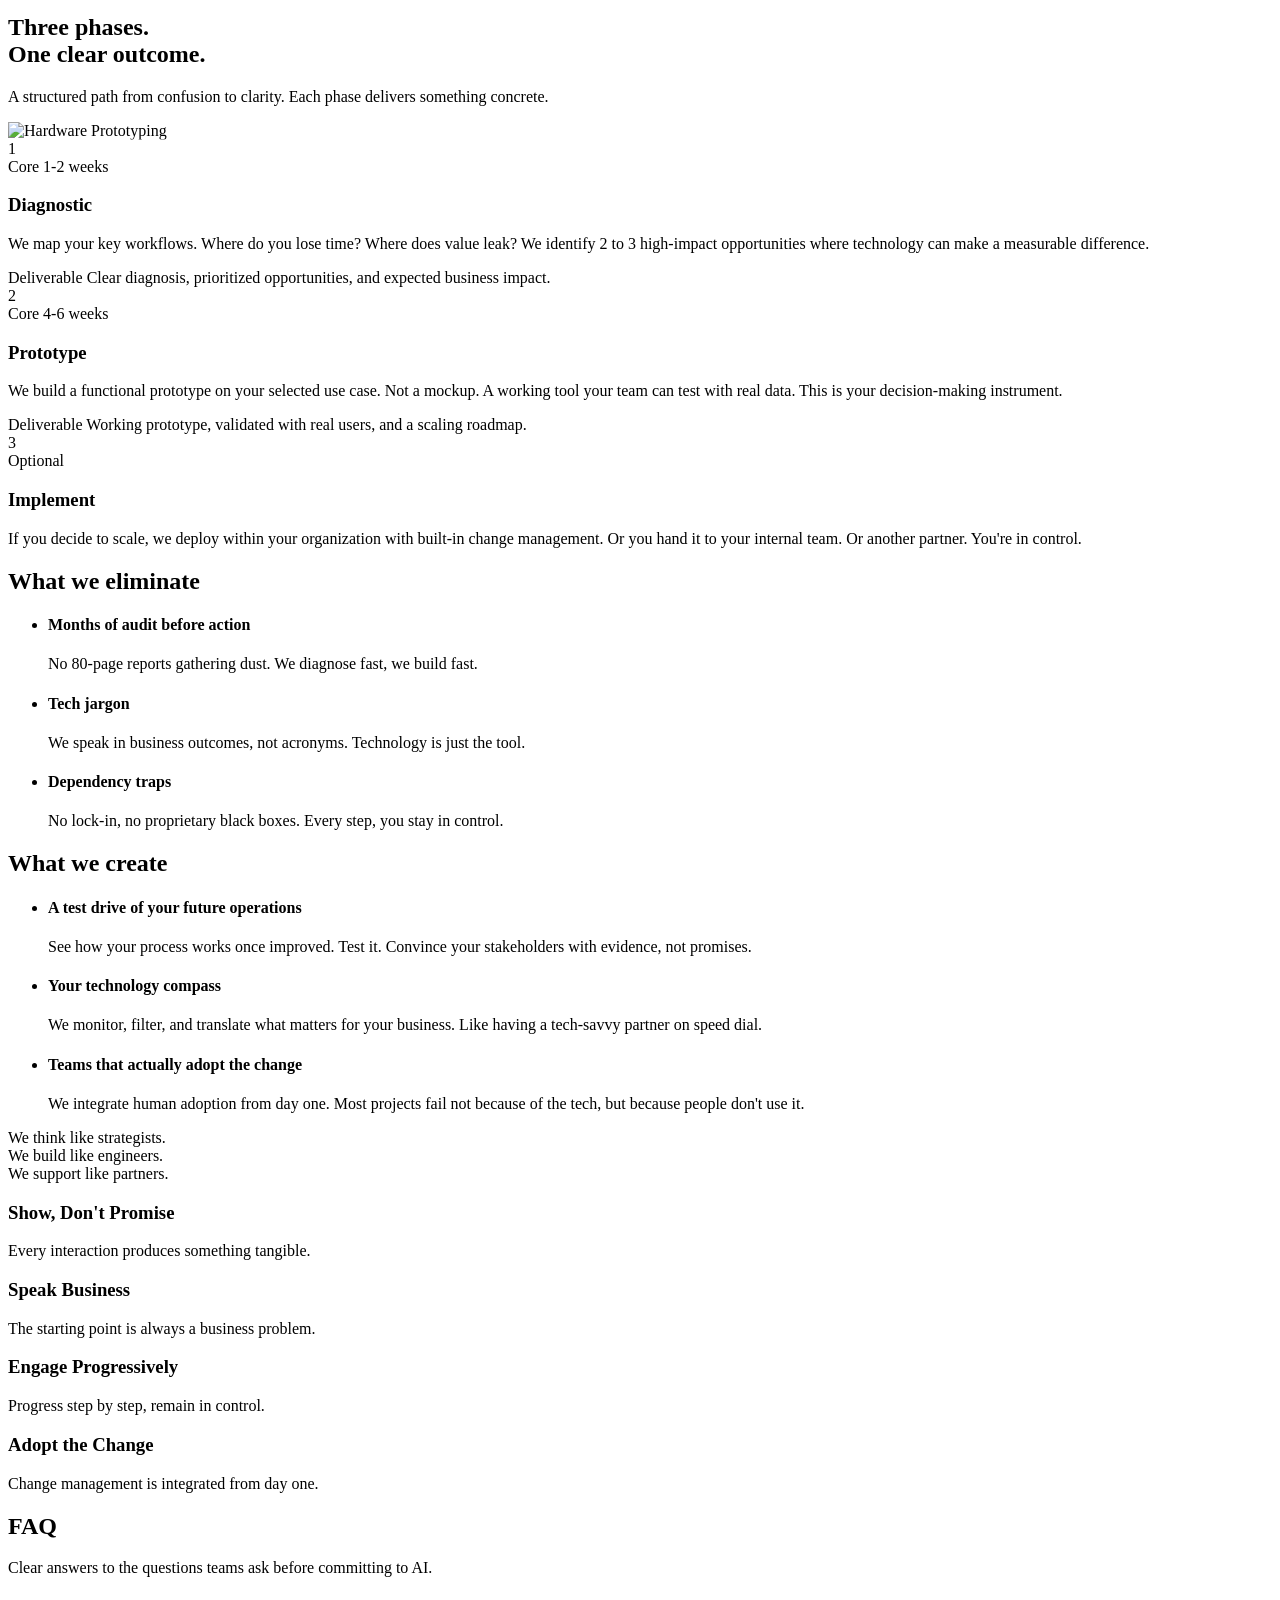
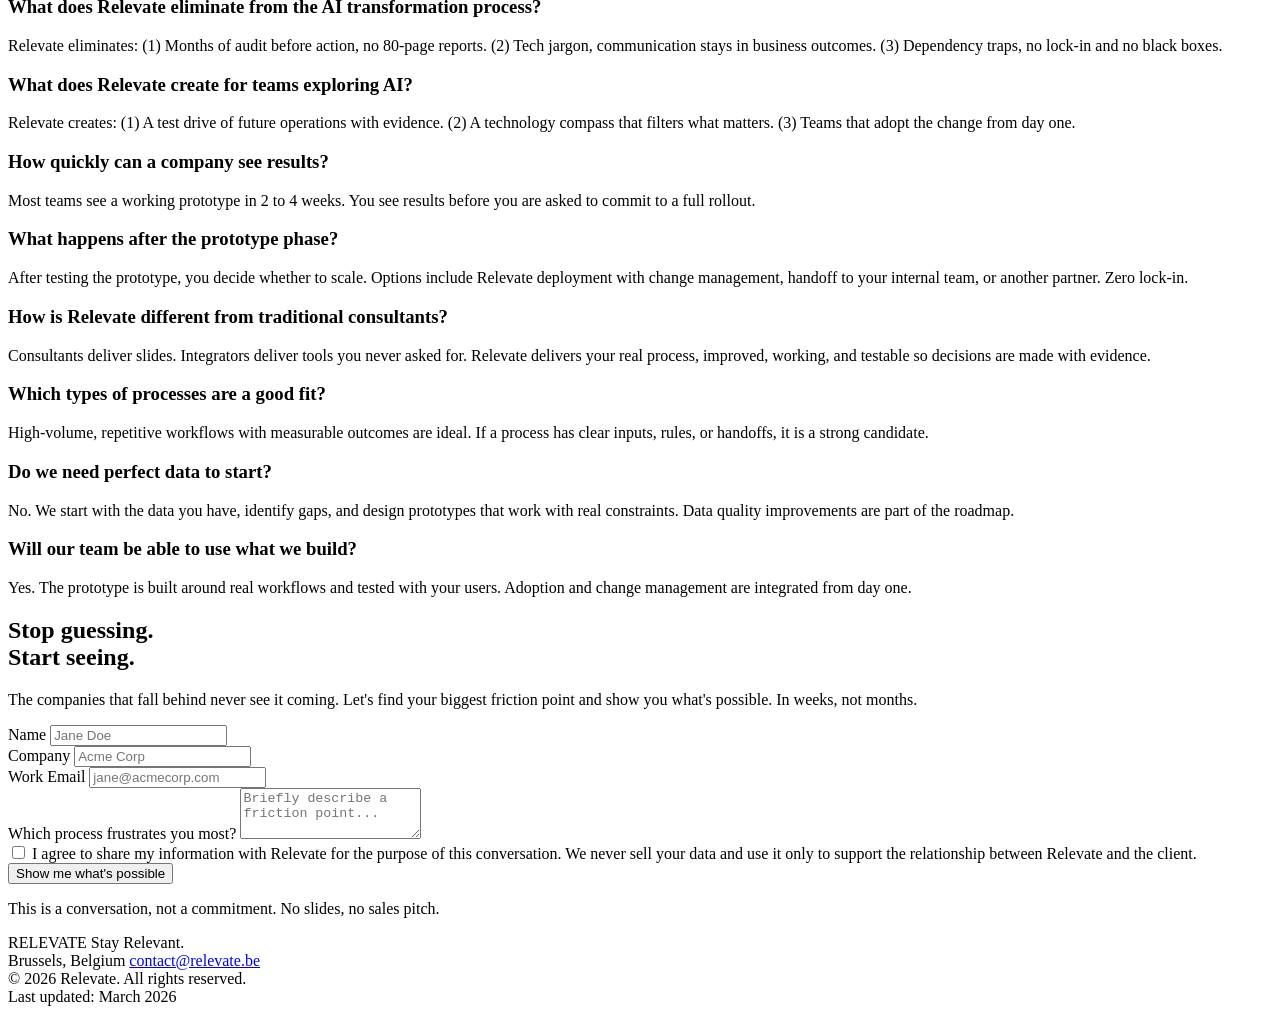
==== commit 85041e07: "Add GEO metadata, FAQ, and crawl files" ====
--- a/public/index.html
+++ b/public/index.html
@@ -3,7 +3,171 @@
 <head>
     <meta charset="UTF-8">
     <meta name="viewport" content="width=device-width, initial-scale=1.0">
-    <title>Relevate — Stay Relevant</title>
+    <title>Relevate — Belgian AI Implementation Partner | relevate.be</title>
+    <meta name="description"
+        content="Relevate is a Belgian AI implementation partner. We build working prototypes on real business processes in weeks, not months, so you can decide what to scale next.">
+    <link rel="canonical" href="https://www.relevate.be">
+    <meta property="og:type" content="website">
+    <meta property="og:title" content="Relevate — Belgian AI Implementation Partner">
+    <meta property="og:description"
+        content="We build working AI prototypes on real business processes in weeks, not months. Test it with your team, then decide what to scale.">
+    <meta property="og:url" content="https://www.relevate.be">
+    <meta property="og:image" content="https://www.relevate.be/assets/timesquare.jpg">
+    <meta name="twitter:card" content="summary_large_image">
+    <meta name="twitter:title" content="Relevate — Belgian AI Implementation Partner">
+    <meta name="twitter:description"
+        content="We build working AI prototypes on real business processes in weeks, not months. Test it with your team, then decide what to scale.">
+    <meta name="twitter:image" content="https://www.relevate.be/assets/timesquare.jpg">
+    <script type="application/ld+json">
+        {
+            "@context": "https://schema.org",
+            "@graph": [
+                {
+                    "@type": "Organization",
+                    "@id": "https://www.relevate.be/#organization",
+                    "name": "Relevate",
+                    "alternateName": "Relevate Consulting",
+                    "url": "https://www.relevate.be",
+                    "description": "Relevate is a Belgian AI implementation partner. We build working prototypes on real business processes in weeks so teams can test results before scaling.",
+                    "foundingDate": "2019",
+                    "email": "contact@relevate.be",
+                    "address": {
+                        "@type": "PostalAddress",
+                        "addressLocality": "Brussels",
+                        "addressCountry": "BE"
+                    },
+                    "areaServed": [
+                        { "@type": "Country", "name": "Belgium" },
+                        { "@type": "Place", "name": "Europe" }
+                    ],
+                    "knowsAbout": [
+                        "AI Implementation",
+                        "Business Process Optimization",
+                        "Digital Transformation",
+                        "AI Prototyping",
+                        "Change Management"
+                    ]
+                },
+                {
+                    "@type": "WebSite",
+                    "@id": "https://www.relevate.be/#website",
+                    "url": "https://www.relevate.be",
+                    "name": "Relevate — Belgian AI Implementation Partner",
+                    "publisher": { "@id": "https://www.relevate.be/#organization" }
+                },
+                {
+                    "@type": "ProfessionalService",
+                    "@id": "https://www.relevate.be/#service",
+                    "name": "AI Implementation Partner",
+                    "provider": { "@id": "https://www.relevate.be/#organization" },
+                    "areaServed": ["Belgium", "Europe"],
+                    "serviceType": "AI Implementation",
+                    "hasOfferCatalog": {
+                        "@type": "OfferCatalog",
+                        "name": "AI Implementation Services",
+                        "itemListElement": [
+                            {
+                                "@type": "Offer",
+                                "itemOffered": {
+                                    "@type": "Service",
+                                    "name": "AI Diagnostic",
+                                    "description": "1-2 week diagnostic mapping key workflows and identifying 2-3 high-impact AI opportunities with expected business impact"
+                                }
+                            },
+                            {
+                                "@type": "Offer",
+                                "itemOffered": {
+                                    "@type": "Service",
+                                    "name": "AI Prototype",
+                                    "description": "4-6 week functional AI prototype on real data, validated with real users, delivered with scaling roadmap"
+                                }
+                            },
+                            {
+                                "@type": "Offer",
+                                "itemOffered": {
+                                    "@type": "Service",
+                                    "name": "AI Implementation",
+                                    "description": "Optional full implementation with built-in change management. Zero lock-in"
+                                }
+                            }
+                        ]
+                    }
+                }
+            ]
+        }
+    </script>
+    <script type="application/ld+json">
+        {
+            "@context": "https://schema.org",
+            "@type": "FAQPage",
+            "mainEntity": [
+                {
+                    "@type": "Question",
+                    "name": "What does Relevate eliminate from the AI transformation process?",
+                    "acceptedAnswer": {
+                        "@type": "Answer",
+                        "text": "Relevate eliminates: (1) Months of audit before action, no 80-page reports. (2) Tech jargon, communication stays in business outcomes. (3) Dependency traps, no lock-in and no black boxes."
+                    }
+                },
+                {
+                    "@type": "Question",
+                    "name": "What does Relevate create for teams exploring AI?",
+                    "acceptedAnswer": {
+                        "@type": "Answer",
+                        "text": "Relevate creates: (1) A test drive of future operations with evidence. (2) A technology compass that filters what matters. (3) Teams that adopt the change from day one."
+                    }
+                },
+                {
+                    "@type": "Question",
+                    "name": "How quickly can a company see results?",
+                    "acceptedAnswer": {
+                        "@type": "Answer",
+                        "text": "Most teams see a working prototype in 2 to 4 weeks. You see results before you are asked to commit to a full rollout."
+                    }
+                },
+                {
+                    "@type": "Question",
+                    "name": "What happens after the prototype phase?",
+                    "acceptedAnswer": {
+                        "@type": "Answer",
+                        "text": "After testing the prototype, you decide whether to scale. Options include Relevate deployment with change management, handoff to your internal team, or another partner. Zero lock-in."
+                    }
+                },
+                {
+                    "@type": "Question",
+                    "name": "How is Relevate different from traditional consultants?",
+                    "acceptedAnswer": {
+                        "@type": "Answer",
+                        "text": "Consultants deliver slides. Integrators deliver tools you never asked for. Relevate delivers your real process, improved, working, and testable so decisions are made with evidence."
+                    }
+                },
+                {
+                    "@type": "Question",
+                    "name": "Which types of processes are a good fit?",
+                    "acceptedAnswer": {
+                        "@type": "Answer",
+                        "text": "High-volume, repetitive workflows with measurable outcomes are ideal. If a process has clear inputs, rules, or handoffs, it is a strong candidate."
+                    }
+                },
+                {
+                    "@type": "Question",
+                    "name": "Do we need perfect data to start?",
+                    "acceptedAnswer": {
+                        "@type": "Answer",
+                        "text": "No. We start with the data you have, identify gaps, and design prototypes that work with real constraints. Data quality improvements are part of the roadmap."
+                    }
+                },
+                {
+                    "@type": "Question",
+                    "name": "Will our team be able to use what we build?",
+                    "acceptedAnswer": {
+                        "@type": "Answer",
+                        "text": "Yes. The prototype is built around real workflows and tested with your users. Adoption and change management are integrated from day one."
+                    }
+                }
+            ]
+        }
+    </script>
     <script src="https://cdn.tailwindcss.com"></script>
     <script src="https://code.iconify.design/iconify-icon/1.0.7/iconify-icon.min.js"></script>
     <link rel="preconnect" href="https://fonts.googleapis.com">
@@ -41,7 +205,7 @@
     <!-- Navigation -->
     <nav class="fixed top-0 inset-x-0 z-50 border-b border-zinc-200/50 bg-zinc-50/80 backdrop-blur-xl">
         <div class="max-w-7xl mx-auto px-6 h-16 flex items-center justify-between">
-            <a href="#" class="text-zinc-900 tracking-tighter font-medium text-base uppercase flex items-center gap-2">
+            <a href="/" class="text-zinc-900 tracking-tighter font-medium text-base uppercase flex items-center gap-2">
                 <div class="w-2 h-2 bg-[#b18600] rounded-full"></div>
                 RELEVATE
             </a>
@@ -134,6 +298,13 @@
                 class="w-1.5 h-1.5 bg-[#b18600] rounded-full"></span>
         </div>
     </div>
+
+    <!-- Disambiguation Line -->
+    <section class="py-6 bg-zinc-50">
+        <div class="max-w-7xl mx-auto px-6">
+            <p class="text-xs sm:text-sm text-zinc-500 font-light tracking-wide">Belgian AI implementation partner.</p>
+        </div>
+    </section>
 
     <!-- The Problem / Manifesto -->
     <section id="problem" class="py-16 sm:py-24 relative bg-zinc-50">
@@ -405,6 +576,54 @@
         </div>
     </section>
 
+    <!-- FAQ -->
+    <section class="py-16 sm:py-24 bg-white border-t border-zinc-200">
+        <div class="max-w-5xl mx-auto px-6">
+            <div class="max-w-2xl mb-12" data-animate="">
+                <h2 class="text-3xl sm:text-5xl font-medium tracking-tighter text-zinc-900 mb-4 leading-tight">FAQ</h2>
+                <p class="text-sm font-light text-zinc-600">Clear answers to the questions teams ask before committing to AI.</p>
+            </div>
+            <div class="grid md:grid-cols-2 gap-8">
+                <div class="space-y-6" data-animate="">
+                    <div>
+                        <h3 class="text-base font-medium text-zinc-900 mb-2">What does Relevate eliminate from the AI transformation process?</h3>
+                        <p class="text-sm font-light text-zinc-600">Relevate eliminates: (1) Months of audit before action, no 80-page reports. (2) Tech jargon, communication stays in business outcomes. (3) Dependency traps, no lock-in and no black boxes.</p>
+                    </div>
+                    <div>
+                        <h3 class="text-base font-medium text-zinc-900 mb-2">What does Relevate create for teams exploring AI?</h3>
+                        <p class="text-sm font-light text-zinc-600">Relevate creates: (1) A test drive of future operations with evidence. (2) A technology compass that filters what matters. (3) Teams that adopt the change from day one.</p>
+                    </div>
+                    <div>
+                        <h3 class="text-base font-medium text-zinc-900 mb-2">How quickly can a company see results?</h3>
+                        <p class="text-sm font-light text-zinc-600">Most teams see a working prototype in 2 to 4 weeks. You see results before you are asked to commit to a full rollout.</p>
+                    </div>
+                    <div>
+                        <h3 class="text-base font-medium text-zinc-900 mb-2">What happens after the prototype phase?</h3>
+                        <p class="text-sm font-light text-zinc-600">After testing the prototype, you decide whether to scale. Options include Relevate deployment with change management, handoff to your internal team, or another partner. Zero lock-in.</p>
+                    </div>
+                </div>
+                <div class="space-y-6" data-animate="" style="transition-delay: 100ms;">
+                    <div>
+                        <h3 class="text-base font-medium text-zinc-900 mb-2">How is Relevate different from traditional consultants?</h3>
+                        <p class="text-sm font-light text-zinc-600">Consultants deliver slides. Integrators deliver tools you never asked for. Relevate delivers your real process, improved, working, and testable so decisions are made with evidence.</p>
+                    </div>
+                    <div>
+                        <h3 class="text-base font-medium text-zinc-900 mb-2">Which types of processes are a good fit?</h3>
+                        <p class="text-sm font-light text-zinc-600">High-volume, repetitive workflows with measurable outcomes are ideal. If a process has clear inputs, rules, or handoffs, it is a strong candidate.</p>
+                    </div>
+                    <div>
+                        <h3 class="text-base font-medium text-zinc-900 mb-2">Do we need perfect data to start?</h3>
+                        <p class="text-sm font-light text-zinc-600">No. We start with the data you have, identify gaps, and design prototypes that work with real constraints. Data quality improvements are part of the roadmap.</p>
+                    </div>
+                    <div>
+                        <h3 class="text-base font-medium text-zinc-900 mb-2">Will our team be able to use what we build?</h3>
+                        <p class="text-sm font-light text-zinc-600">Yes. The prototype is built around real workflows and tested with your users. Adoption and change management are integrated from day one.</p>
+                    </div>
+                </div>
+            </div>
+        </div>
+    </section>
+
     <!-- Contact / CTA -->
     <section id="contact" class="py-20 sm:py-32 bg-zinc-50 relative">
         <div class="max-w-xl mx-auto px-6 relative z-10">
@@ -439,6 +658,13 @@
                     <textarea rows="3" placeholder="Briefly describe a friction point..."
                         class="w-full bg-transparent border-b border-zinc-300 py-3 text-sm text-zinc-900 placeholder:text-zinc-400 focus:outline-none focus:border-zinc-900 transition-colors resize-none rounded-none"></textarea>
                 </div>
+
+                <label class="flex items-start gap-3 text-xs font-light text-zinc-500">
+                    <input type="checkbox" required
+                        class="mt-0.5 h-4 w-4 border-zinc-300 text-zinc-900 focus:ring-zinc-900">
+                    <span>I agree to share my information with Relevate for the purpose of this conversation. We never
+                        sell your data and use it only to support the relationship between Relevate and the client.</span>
+                </label>
 
                 <button type="submit"
                     class="w-full flex items-center justify-center gap-2 px-8 py-4 text-sm font-medium bg-[#b18600] text-white hover:bg-[#9a7500] transition-transform hover:scale-[1.02] rounded-none">
@@ -463,14 +689,16 @@
                 <span class="text-xs text-zinc-500 font-light">Stay Relevant.</span>
             </div>
 
-            <div class="flex items-center gap-8 text-xs font-light text-zinc-500">
-                <a href="#" class="hover:text-zinc-900 transition-colors uppercase tracking-widest">LinkedIn</a>
-                <a href="#" class="hover:text-zinc-900 transition-colors uppercase tracking-widest">Privacy</a>
-                <a href="#" class="hover:text-zinc-900 transition-colors uppercase tracking-widest">Terms</a>
-            </div>
-
-            <div class="text-xs text-zinc-400 font-light">
-                © 2026 Relevate. All rights reserved.
+            <div class="text-xs font-light text-zinc-500 text-center">
+                <div class="flex flex-wrap items-center justify-center gap-x-4 gap-y-1">
+                    <span>Brussels, Belgium</span>
+                    <span><a href="mailto:contact@relevate.be" class="hover:text-zinc-900 transition-colors">contact@relevate.be</a></span>
+                </div>
+            </div>
+
+            <div class="text-xs text-zinc-400 font-light text-center md:text-right">
+                <div>© 2026 Relevate. All rights reserved.</div>
+                <div>Last updated: March 2026</div>
             </div>
         </div>
     </footer>
@@ -480,4 +708,4 @@
 
 </body>
 
-</html>+</html>
